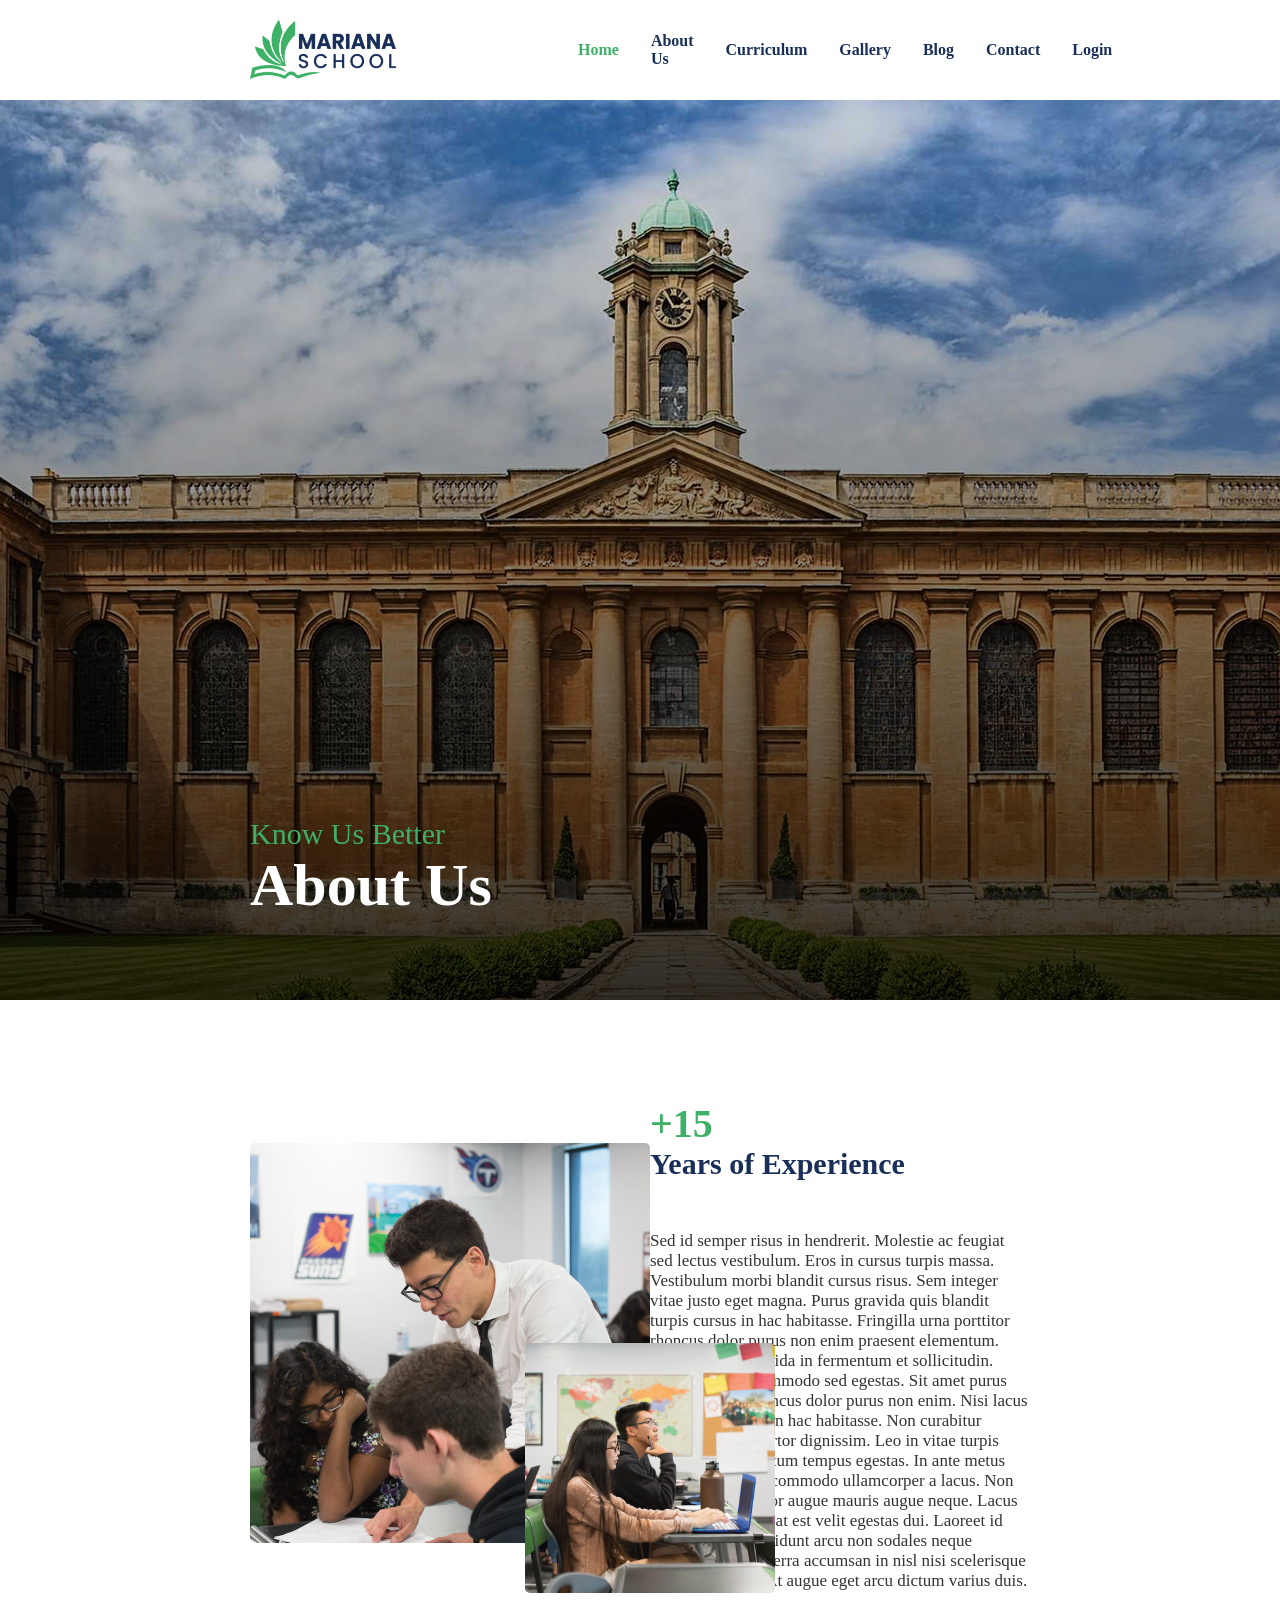
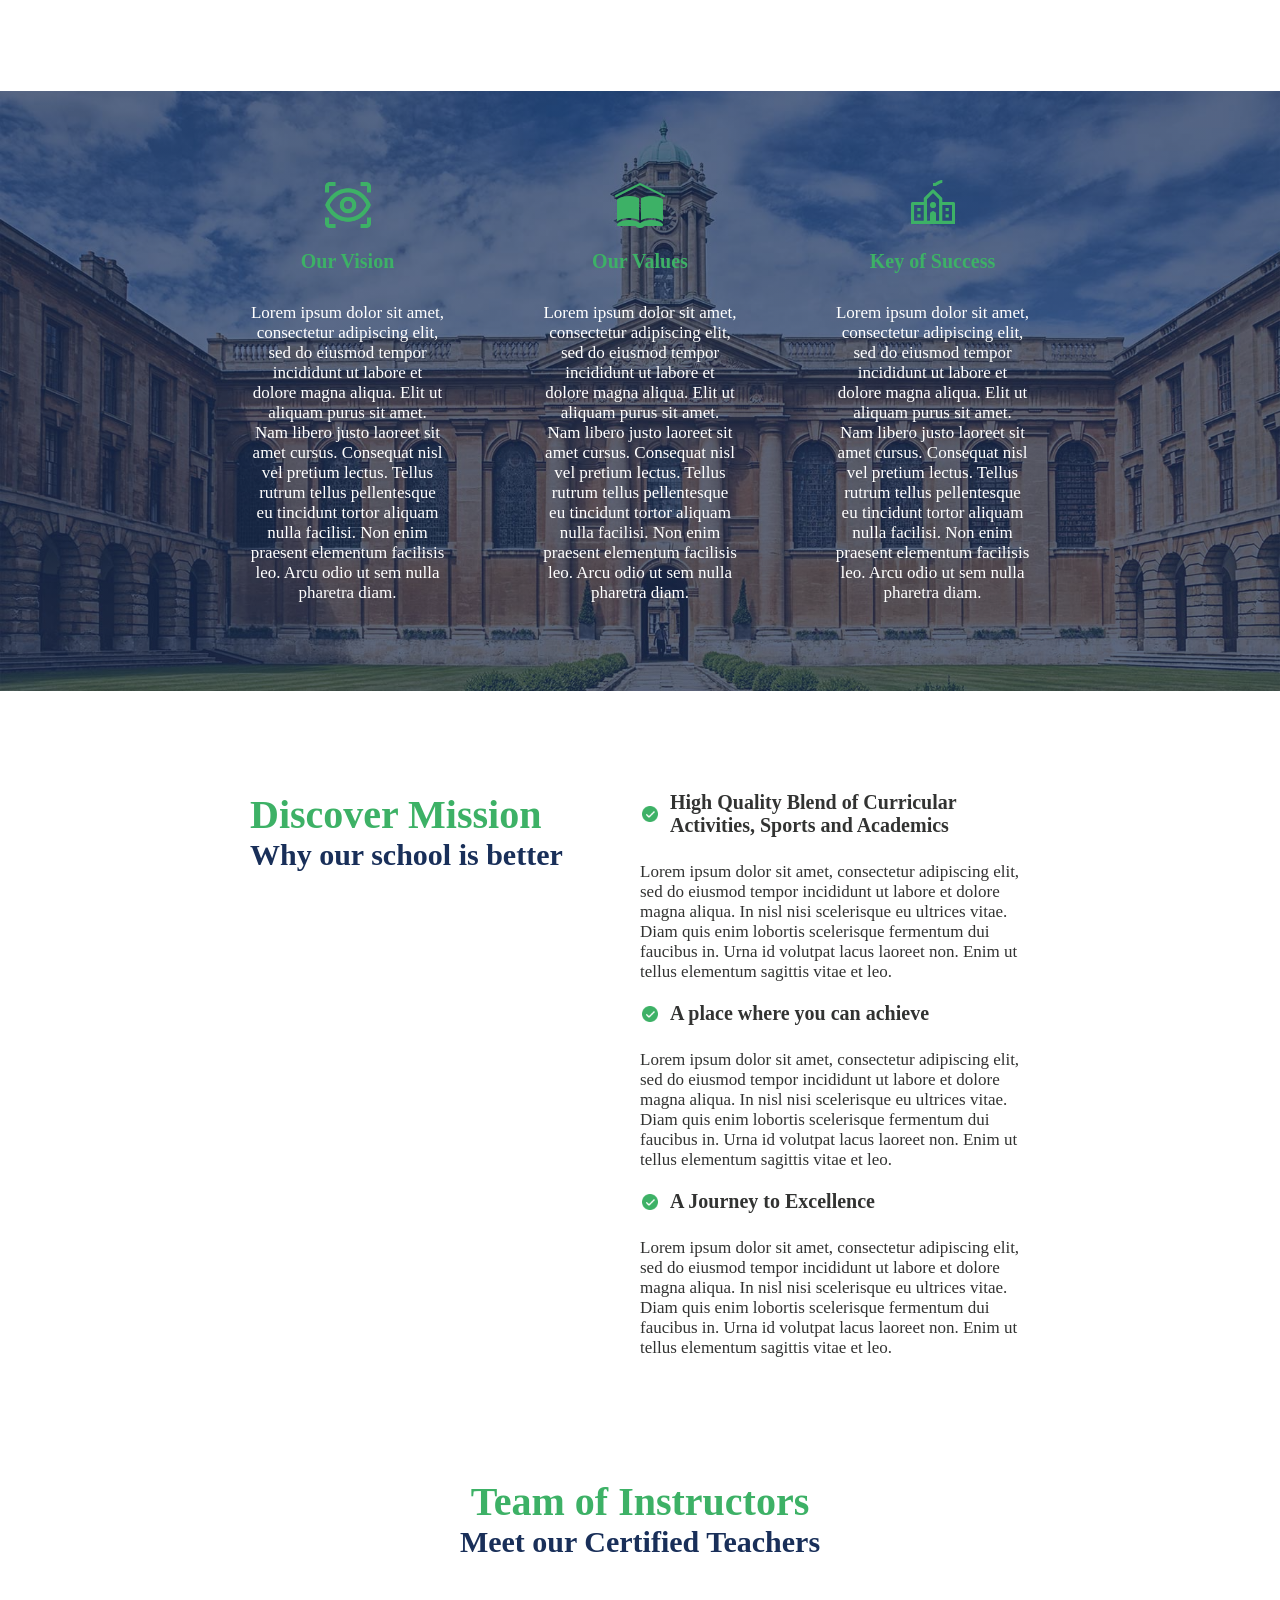
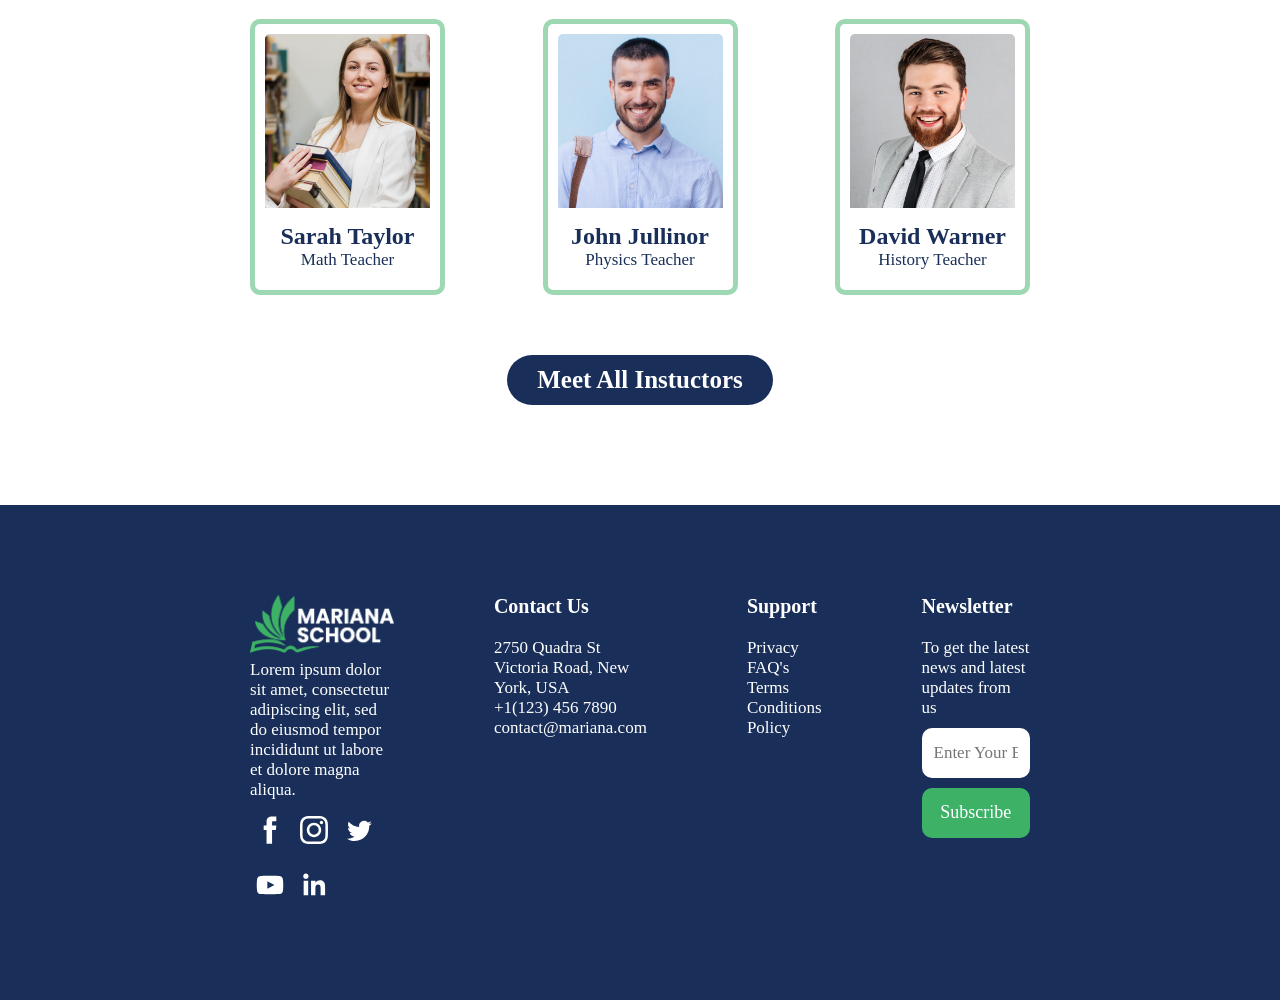
==== Code/about.html @ 5642d624 "html/css/scss" ====
<!DOCTYPE html>
<html>

<head>
    <meta charset='utf-8'>
    <meta http-equiv='X-UA-Compatible' content='IE=edge'>
    <title>Login</title>
    <meta name='viewport' content='width=device-width, initial-scale=1'>
    <link rel='stylesheet' type='text/css' media='screen' href='styles.css'>
    <script src='main.js'></script>
</head>

<body>
    <!-- Nav Bar -->
    
    <nav>
        <input id="nav-toggle" type="checkbox">
        <div class="logo"><img src="images/logo_navbar.png" alt="Logo">
        </div>
        <ul class="links">
            <li><a href="index.html" style="color: #3db166;">Home</a></li>
            <li><a href="about.html">About Us</a></li>
            <li><a href="">Curriculum</a></li>
            <li><a href="">Gallery</a></li>
            <li><a href="">Blog</a></li>
            <li><a href="contact.html">Contact</a></li>
            <li><a href="login.html">Login</a></li>
        </ul>
        <label for="nav-toggle" class="icon-burger">
            <div class="line"></div>
            <div class="line"></div>
            <div class="line"></div>
        </label>
    </nav>
    
    <!-- End of Nav Bar -->
    <!-- Contact Header -->

    <div class="about-header">
        <div class="page-title">
            <span>Know Us Better</span>
            <h3>About Us</h3>
        </div>
    </div>

    <!-- End of Contact Header -->
    <!-- Contact Info -->

    <div class="about-sec-1">
        <div class="about-img">
            <img class="back-img" src="images/about-img-big.jpg" alt="Class of students">
            <img class="front-img" src="images/about-img-small.jpg" alt="Class of students">
        </div>
        <div class="experience">
            <span>+15</span>
            <h3>Years of Experience</h3>
            <p>Sed id semper risus in hendrerit. Molestie ac feugiat sed lectus vestibulum. Eros in cursus turpis massa.
                Vestibulum
                morbi blandit cursus risus. Sem integer vitae justo eget magna. Purus gravida quis blandit turpis cursus
                in hac
                habitasse. Fringilla urna porttitor rhoncus dolor purus non enim praesent elementum. Augue neque gravida
                in fermentum et
                sollicitudin. Diam volutpat commodo sed egestas. Sit amet purus gravida quis. Rhoncus dolor purus non
                enim. Nisi lacus
                sed viverra tellus in hac habitasse. Non curabitur gravida arcu ac tortor dignissim. Leo in vitae turpis
                massa sed
                elementum tempus egestas. In ante metus dictum at tempor commodo ullamcorper a lacus. Non tellus orci ac
                auctor augue
                mauris augue neque. Lacus vel facilisis volutpat est velit egestas dui. Laoreet id donec ultrices
                tincidunt arcu non
                sodales neque sodales. Purus viverra accumsan in nisl nisi scelerisque eu ultrices vitae. At augue eget
                arcu dictum
                varius duis.</p>
        </div>
    </div>

    <div class="about-sec-2">
        <div class="about-elements">
            <div class="about-elem-box">
                <img src="icons/vision-icon.png" alt="Vision icon">
                <span>Our Vision</span>
                <p>Lorem ipsum dolor sit amet, consectetur adipiscing elit, sed do eiusmod tempor incididunt ut labore
                    et dolore magna
                    aliqua. Elit ut aliquam purus sit amet. Nam libero justo laoreet sit amet cursus. Consequat nisl vel
                    pretium lectus.
                    Tellus rutrum tellus pellentesque eu tincidunt tortor aliquam nulla facilisi. Non enim praesent
                    elementum facilisis leo.
                    Arcu odio ut sem nulla pharetra diam.</p>
            </div>
            <div class="about-elem-box">
                <img src="icons/book-icon.png" alt="School icon">
                <span>Our Values</span>
                <p>Lorem ipsum dolor sit amet, consectetur adipiscing elit, sed do eiusmod tempor incididunt ut labore
                    et dolore magna
                    aliqua. Elit ut aliquam purus sit amet. Nam libero justo laoreet sit amet cursus. Consequat nisl vel
                    pretium lectus.
                    Tellus rutrum tellus pellentesque eu tincidunt tortor aliquam nulla facilisi. Non enim praesent
                    elementum facilisis leo.
                    Arcu odio ut sem nulla pharetra diam.</p>
            </div>
            <div class="about-elem-box">
                <img src="icons/school-icon.png" alt="">
                <span>Key of Success</span>
                <p>Lorem ipsum dolor sit amet, consectetur adipiscing elit, sed do eiusmod tempor incididunt ut labore
                    et dolore magna
                    aliqua. Elit ut aliquam purus sit amet. Nam libero justo laoreet sit amet cursus. Consequat nisl vel
                    pretium lectus.
                    Tellus rutrum tellus pellentesque eu tincidunt tortor aliquam nulla facilisi. Non enim praesent
                    elementum facilisis leo.
                    Arcu odio ut sem nulla pharetra diam.</p>
            </div>
        </div>
    </div>

    <div class="about-sec-3">
        <div class="sec-title">
            <span>Discover Mission</span>
            <h3>Why our school is better</h3>
        </div>
        <div class="mission">
            <div class="miss-row">
                <span><img src="icons/save-popup.png" alt="Checkmark icon">High Quality Blend of Curricular Activities,
                    Sports and Academics</span>
                <p>Lorem ipsum dolor sit amet, consectetur adipiscing elit, sed do eiusmod tempor incididunt ut labore
                    et dolore magna
                    aliqua. In nisl nisi scelerisque eu ultrices vitae. Diam quis enim lobortis scelerisque fermentum
                    dui faucibus in. Urna
                    id volutpat lacus laoreet non. Enim ut tellus elementum sagittis vitae et leo.</p>
            </div>
            <div class="miss-row">
                <span><img src="icons/save-popup.png" alt="Checkmark icon">A place where you can achieve</span>
                <p>Lorem ipsum dolor sit amet, consectetur adipiscing elit, sed do eiusmod tempor incididunt ut labore
                    et dolore
                    magna
                    aliqua. In nisl nisi scelerisque eu ultrices vitae. Diam quis enim lobortis scelerisque fermentum
                    dui faucibus
                    in. Urna
                    id volutpat lacus laoreet non. Enim ut tellus elementum sagittis vitae et leo.</p>
            </div>
            <div class="miss-row">
                <span><img src="icons/save-popup.png" alt="Checkmark icon">A Journey to Excellence</span>
                <p>Lorem ipsum dolor sit amet, consectetur adipiscing elit, sed do eiusmod tempor incididunt ut labore
                    et dolore
                    magna
                    aliqua. In nisl nisi scelerisque eu ultrices vitae. Diam quis enim lobortis scelerisque fermentum
                    dui faucibus
                    in. Urna
                    id volutpat lacus laoreet non. Enim ut tellus elementum sagittis vitae et leo.</p>
            </div>
        </div>

    </div>

    <div class="about-sec-4">
        <div class="sec-title">
            <span>Team of Instructors</span>
            <h3>Meet our Certified Teachers</h3>
        </div>
        <div class="instructors">
            <div class="instructor-col">
                <img src="images/teacher_1.jpg" alt="Math Teacher">
                <span>Sarah Taylor</span>
                <p>Math Teacher</p>
            </div>
            <div class="instructor-col">
                <img src="images/teacher_2.jpg" alt="Physics Teacher">
                <span>John Jullinor</span>
                <p>Physics Teacher</p>
            </div>
            <div class="instructor-col">
                <img src="images/teacher_3.jpg" alt="History Teacher">
                <span>David Warner</span>
                <p>History Teacher</p>
            </div>
        </div>
        <button>Meet All Instuctors</button>
    </div>

    <!-- End of Contact Info -->
    <!-- Footer-->

    <footer>
        <div class="col1">
            <img src="images/logo_footer.png" alt="Mariana School Logo">
            <p>Lorem ipsum dolor sit amet, consectetur adipiscing elit, sed do eiusmod tempor incididunt ut labore
                et dolore magna
                aliqua.</p>
            <span class="icon-span">
                <svg class="facebook" viewBox="0 0 512 512">
                    <path class="icon"
                        d="M211.9 197.4h-36.7v59.9h36.7V433.1h70.5V256.5h49.2l5.2-59.1h-54.4c0 0 0-22.1 0-33.7 0-13.9 2.8-19.5 16.3-19.5 10.9 0 38.2 0 38.2 0V82.9c0 0-40.2 0-48.8 0 -52.5 0-76.1 23.1-76.1 67.3C211.9 188.8 211.9 197.4 211.9 197.4z" />
                </svg>
                <svg class="instagram" viewBox="0 0 512 512">
                    <g class="icon">
                        <path
                            d="M256 109.3c47.8 0 53.4 0.2 72.3 1 17.4 0.8 26.9 3.7 33.2 6.2 8.4 3.2 14.3 7.1 20.6 13.4 6.3 6.3 10.1 12.2 13.4 20.6 2.5 6.3 5.4 15.8 6.2 33.2 0.9 18.9 1 24.5 1 72.3s-0.2 53.4-1 72.3c-0.8 17.4-3.7 26.9-6.2 33.2 -3.2 8.4-7.1 14.3-13.4 20.6 -6.3 6.3-12.2 10.1-20.6 13.4 -6.3 2.5-15.8 5.4-33.2 6.2 -18.9 0.9-24.5 1-72.3 1s-53.4-0.2-72.3-1c-17.4-0.8-26.9-3.7-33.2-6.2 -8.4-3.2-14.3-7.1-20.6-13.4 -6.3-6.3-10.1-12.2-13.4-20.6 -2.5-6.3-5.4-15.8-6.2-33.2 -0.9-18.9-1-24.5-1-72.3s0.2-53.4 1-72.3c0.8-17.4 3.7-26.9 6.2-33.2 3.2-8.4 7.1-14.3 13.4-20.6 6.3-6.3 12.2-10.1 20.6-13.4 6.3-2.5 15.8-5.4 33.2-6.2C202.6 109.5 208.2 109.3 256 109.3M256 77.1c-48.6 0-54.7 0.2-73.8 1.1 -19 0.9-32.1 3.9-43.4 8.3 -11.8 4.6-21.7 10.7-31.7 20.6 -9.9 9.9-16.1 19.9-20.6 31.7 -4.4 11.4-7.4 24.4-8.3 43.4 -0.9 19.1-1.1 25.2-1.1 73.8 0 48.6 0.2 54.7 1.1 73.8 0.9 19 3.9 32.1 8.3 43.4 4.6 11.8 10.7 21.7 20.6 31.7 9.9 9.9 19.9 16.1 31.7 20.6 11.4 4.4 24.4 7.4 43.4 8.3 19.1 0.9 25.2 1.1 73.8 1.1s54.7-0.2 73.8-1.1c19-0.9 32.1-3.9 43.4-8.3 11.8-4.6 21.7-10.7 31.7-20.6 9.9-9.9 16.1-19.9 20.6-31.7 4.4-11.4 7.4-24.4 8.3-43.4 0.9-19.1 1.1-25.2 1.1-73.8s-0.2-54.7-1.1-73.8c-0.9-19-3.9-32.1-8.3-43.4 -4.6-11.8-10.7-21.7-20.6-31.7 -9.9-9.9-19.9-16.1-31.7-20.6 -11.4-4.4-24.4-7.4-43.4-8.3C310.7 77.3 304.6 77.1 256 77.1L256 77.1z" />
                        <path
                            d="M256 164.1c-50.7 0-91.9 41.1-91.9 91.9s41.1 91.9 91.9 91.9 91.9-41.1 91.9-91.9S306.7 164.1 256 164.1zM256 315.6c-32.9 0-59.6-26.7-59.6-59.6s26.7-59.6 59.6-59.6 59.6 26.7 59.6 59.6S288.9 315.6 256 315.6z" />
                        <circle cx="351.5" cy="160.5" r="21.5" />
                    </g>
                </svg>
                <svg class="twitter" viewBox="0 0 512 512">
                    <path class="icon"
                        d="M419.6 168.6c-11.7 5.2-24.2 8.7-37.4 10.2 13.4-8.1 23.8-20.8 28.6-36 -12.6 7.5-26.5 12.9-41.3 15.8 -11.9-12.6-28.8-20.6-47.5-20.6 -42 0-72.9 39.2-63.4 79.9 -54.1-2.7-102.1-28.6-134.2-68 -17 29.2-8.8 67.5 20.1 86.9 -10.7-0.3-20.7-3.3-29.5-8.1 -0.7 30.2 20.9 58.4 52.2 64.6 -9.2 2.5-19.2 3.1-29.4 1.1 8.3 25.9 32.3 44.7 60.8 45.2 -27.4 21.4-61.8 31-96.4 27 28.8 18.5 63 29.2 99.8 29.2 120.8 0 189.1-102.1 185-193.6C399.9 193.1 410.9 181.7 419.6 168.6z" />
                </svg>
                <svg class="youtube" viewBox="0 0 512 512">
                    <path class="icon"
                        d="M422.6 193.6c-5.3-45.3-23.3-51.6-59-54 -50.8-3.5-164.3-3.5-215.1 0 -35.7 2.4-53.7 8.7-59 54 -4 33.6-4 91.1 0 124.8 5.3 45.3 23.3 51.6 59 54 50.9 3.5 164.3 3.5 215.1 0 35.7-2.4 53.7-8.7 59-54C426.6 284.8 426.6 227.3 422.6 193.6zM222.2 303.4v-94.6l90.7 47.3L222.2 303.4z" />
                </svg>
                <svg class="linkedin" viewBox="0 0 512 512">
                    <path class="icon"
                        d="M186.4 142.4c0 19-15.3 34.5-34.2 34.5 -18.9 0-34.2-15.4-34.2-34.5 0-19 15.3-34.5 34.2-34.5C171.1 107.9 186.4 123.4 186.4 142.4zM181.4 201.3h-57.8V388.1h57.8V201.3zM273.8 201.3h-55.4V388.1h55.4c0 0 0-69.3 0-98 0-26.3 12.1-41.9 35.2-41.9 21.3 0 31.5 15 31.5 41.9 0 26.9 0 98 0 98h57.5c0 0 0-68.2 0-118.3 0-50-28.3-74.2-68-74.2 -39.6 0-56.3 30.9-56.3 30.9v-25.2H273.8z" />
                </svg>
            </span>
        </div>
        <div class="col2">
            <ul>
                <li class="footer-header">Contact Us</li>
                <li>2750 Quadra St Victoria Road, New York, USA</li>
                <li>+1(123) 456 7890</li>
                <li>contact@mariana.com</li>
            </ul>
        </div>
        <div class="col3">
            <ul>
                <li class="footer-header">Support</li>
                <li>Privacy</li>
                <li>FAQ's</li>
                <li>Terms</li>
                <li>Conditions</li>
                <li>Policy</li>
            </ul>
        </div>
        <div class="col4">
            <ul>
                <li class="footer-header">Newsletter</li>
                <li>To get the latest news and latest updates from us</li>
                <li>
                    <form action="">
                        <input type="text" id="newsletter-email" placeholder="Enter Your Email">
                        <div class="input-margin"></div>
                        <button>Subscribe</button>
                </li>
            </ul>
        </div>
    </footer>

    <!-- End Footer-->
</body>

</html>
---- Code/styles.css ----
/********** Nav Bar Website **********/
nav {
  position: relative;
  z-index: 10;
  left: 0;
  right: 0;
  top: 0;
  padding: 0 250px;
  height: 100px;
  background-color: #fff;
}

nav .logo {
  float: left;
  width: 40%;
  height: 100%;
  display: -webkit-box;
  display: -ms-flexbox;
  display: flex;
  -webkit-box-align: center;
      -ms-flex-align: center;
          align-items: center;
}

nav .links {
  float: right;
  padding: 0;
  margin: 0;
  width: 60%;
  height: 100%;
  display: -webkit-box;
  display: -ms-flexbox;
  display: flex;
  -ms-flex-pack: distribute;
      justify-content: space-around;
  -webkit-box-align: center;
      -ms-flex-align: center;
          align-items: center;
}

nav .links li {
  list-style: none;
}

nav .links a {
  display: block;
  padding: 1em;
  font-size: 16px;
  font-weight: bold;
  color: #192f59;
  text-decoration: none;
}

nav .links a:hover {
  color: #3db166;
}

#nav-toggle {
  position: absolute;
  top: -100px;
}

nav .icon-burger {
  display: none;
  position: absolute;
  right: 5%;
  top: 50%;
  -webkit-transform: translateY(-50%);
          transform: translateY(-50%);
}

nav .icon-burger .line {
  width: 30px;
  height: 5px;
  background-color: #192f59;
  margin: 5px;
  border-radius: 3px;
  -webkit-transition: all 0.3s ease-in-out;
  transition: all 0.3s ease-in-out;
}

/********** End of Nav Bar Website **********/
/********** Nav Bar Responsive **********/
@media screen and (max-width: 800px) {
  nav {
    padding: 0 20px;
  }
  nav .logo {
    float: left;
    width: auto;
    -webkit-box-pack: center;
        -ms-flex-pack: center;
            justify-content: center;
  }
  nav .links {
    float: none;
    position: fixed;
    z-index: 9;
    left: 0;
    right: 0;
    top: 100px;
    bottom: 100%;
    width: auto;
    height: auto;
    -webkit-box-orient: vertical;
    -webkit-box-direction: normal;
        -ms-flex-direction: column;
            flex-direction: column;
    -webkit-box-pack: space-evenly;
        -ms-flex-pack: space-evenly;
            justify-content: space-evenly;
    background-color: #fff;
    overflow: hidden;
    -webkit-box-sizing: border-box;
            box-sizing: border-box;
    -webkit-transition: all 0.5s ease-in-out;
    transition: all 0.5s ease-in-out;
  }
  nav .links a {
    font-size: 20px;
  }
  nav #nav-toggle:checked ~ .links {
    bottom: 0;
  }
  nav .icon-burger {
    display: block;
  }
}

/********** Nav Bar Responsive **********/
/********** Input Styling Website **********/
/********** End of Input Styling Website **********/
/********** Button Styling Website **********/
/********** End of Button Styling Website **********/
/********** Contact Us & About Us Header Styling Website **********/
/********** End of Contact Us & About Us Header Styling Website **********/
/********** Student & Admin Profile Background Styling Website **********/
/********** Student & Admin Profile Background Styling Website **********/
@media (max-width: 800px) {
  /********** Input Styling Responsive **********/
  input {
    height: 40px !important;
  }
  /********** End of Input Styling Responsive **********/
  /********** Button Styling Responsive **********/
  button {
    height: 40px !important;
    font-size: 20px !important;
  }
  /********** End of Button Styling Responsive **********/
}

/********** Footer Web **********/
footer {
  background-color: #192f59;
  padding: 90px 250px;
  display: -webkit-box;
  display: -ms-flexbox;
  display: flex;
  position: relative;
  color: #fff;
  padding: 90px 250px;
}

footer .footer-header {
  font-weight: 600;
  font-size: 20px;
  margin-bottom: 20px;
}

footer li {
  list-style: none;
}

footer .col1 {
  width: 40%;
}

footer .col1 img {
  height: 60px;
}

footer .col1 svg {
  height: 40px;
  margin-top: 10px;
  fill: #fff;
  -webkit-transition: 0.3s ease-in-out;
  transition: 0.3s ease-in-out;
}

footer .col1 svg:hover {
  fill: #3db166;
}

footer .col2 {
  margin: 0 50px 0 100px;
}

footer .col3 {
  margin: 0 100px 0 50px;
}

footer .col4 {
  width: 40%;
}

footer .col4 input {
  width: 100%;
  border: 2px solid #fff;
  border-radius: 10px;
  outline: none;
  height: 50px;
  padding: 10px;
  -webkit-transition: 0.3s ease-in-out;
  transition: 0.3s ease-in-out;
  margin: 10px 0;
}

footer .col4 input:focus::-webkit-input-placeholder {
  color: transparent;
}

footer .col4 input:focus:-ms-input-placeholder {
  color: transparent;
}

footer .col4 input:focus::-ms-input-placeholder {
  color: transparent;
}

footer .col4 input:focus::placeholder {
  color: transparent;
}

footer .col4 input:focus {
  border: 2px solid #3db166;
}

footer .col4 button {
  height: 50px;
  width: 100%;
  outline: none;
  border: none;
  border-radius: 10px;
  background-color: #3db166;
  -webkit-transition: 0.3s ease-in-out;
  transition: 0.3s ease-in-out;
  font-weight: 500;
  font-size: 18px;
  color: #fff;
}

footer .col4 button:hover {
  color: #3db166;
  background-color: #fff;
}

/********** End of Footer-Web **********/
/********** Footer Responsive **********/
@media (max-width: 800px) {
  footer {
    -webkit-box-orient: vertical;
    -webkit-box-direction: normal;
        -ms-flex-direction: column;
            flex-direction: column;
    text-align: center;
    padding: 20px;
  }
  footer .footer-header {
    margin: 15px 0 10px;
  }
  footer .col1,
  footer .col4 {
    width: 100% !important;
  }
  footer .col2,
  footer .col3 {
    margin: 0 !important;
  }
}

/********** End of Footer Responsive **********/
/********** Input Styling Website **********/
/********** End of Input Styling Website **********/
/********** Button Styling Website **********/
/********** End of Button Styling Website **********/
/********** Contact Us & About Us Header Styling Website **********/
/********** End of Contact Us & About Us Header Styling Website **********/
/********** Student & Admin Profile Background Styling Website **********/
/********** Student & Admin Profile Background Styling Website **********/
@media (max-width: 800px) {
  /********** Input Styling Responsive **********/
  input {
    height: 40px !important;
  }
  /********** End of Input Styling Responsive **********/
  /********** Button Styling Responsive **********/
  button {
    height: 40px !important;
    font-size: 20px !important;
  }
  /********** End of Button Styling Responsive **********/
}

h2 {
  display: -webkit-box;
  display: -ms-flexbox;
  display: flex;
  -webkit-box-pack: center;
      -ms-flex-pack: center;
          justify-content: center;
  font-size: 40px;
}

/********** Section 1 Website **********/
.img-container {
  background-image: -webkit-gradient(linear, left top, left bottom, from(rgba(0, 0, 0, 0.1)), to(rgba(0, 0, 0, 0.8))), url(images/home-img.png);
  background-image: linear-gradient(180deg, rgba(0, 0, 0, 0.1), rgba(0, 0, 0, 0.8)), url(images/home-img.png);
  height: 90vh;
  background-image: center;
  background-repeat: no-repeat;
  background-size: cover;
  background-position: center;
  position: relative;
}

.img-container .inner-container {
  text-align: center;
  position: absolute;
  width: 100%;
  color: #fff;
  height: auto;
  margin: 180px auto;
}

.img-container .inner-container span {
  font-size: 80px;
  font-weight: bold;
  color: #3db166;
}

.img-container .inner-container .hero_title {
  font-size: 80px;
  font-weight: 700;
  color: #fff;
  margin: 30px auto 15px;
}

.img-container .inner-container .hero_paragraphe {
  font-size: 40px;
  font-weight: 600;
  margin: 30px auto;
}

.img-container .inner-container button {
  -ms-flex-item-align: center;
      -ms-grid-row-align: center;
      align-self: center;
  height: 50px;
  outline: none;
  border: none;
  border-radius: 40px;
  background-color: #fff;
  -webkit-transition: 0.3s ease-in-out;
  transition: 0.3s ease-in-out;
  font-weight: 600;
  font-size: 25px;
  color: #3db166;
  height: 60px;
  padding: 0 30px;
}

.img-container .inner-container button:hover {
  color: #fff;
  background-color: #3db166;
}

.space_div {
  margin-top: 50px;
}

/********** End of Section 1 Website **********/
/********** Section 2 Website **********/
.section_title1 {
  margin-bottom: 30px;
  color: #192f59;
}

.container {
  width: 80%;
  height: auto;
  background: #fff;
  display: -webkit-box;
  display: -ms-flexbox;
  display: flex;
  -webkit-box-orient: horizontal;
  -webkit-box-direction: normal;
      -ms-flex-direction: row;
          flex-direction: row;
  -ms-flex-pack: distribute;
      justify-content: space-around;
  -ms-flex-wrap: wrap;
      flex-wrap: wrap;
  margin: 0 auto;
}

.container .box {
  width: 20%;
  height: 240px;
  margin: 20px;
  -webkit-box-sizing: border-box;
          box-sizing: border-box;
  border: 5px solid rgba(61, 177, 102, 0.5);
  border-radius: 20px;
  -webkit-transition: 0.3s;
  transition: 0.3s;
}

.container .box .box_img {
  margin: 30px auto 15px;
  height: 100px;
}

.container .box .box_txt {
  font-size: 30px;
  font-weight: 600;
  margin: 0 auto 30px;
}

.container .box:hover {
  opacity: 1;
  background-color: #3db166;
}

.view_more_btn {
  display: -webkit-box;
  display: -ms-flexbox;
  display: flex;
  -webkit-box-pack: center;
      -ms-flex-pack: center;
          justify-content: center;
  -webkit-box-align: center;
      -ms-flex-align: center;
          align-items: center;
  margin-top: 30px;
}

.view_more_btn button {
  -ms-flex-item-align: center;
      -ms-grid-row-align: center;
      align-self: center;
  height: 50px;
  outline: none;
  border: none;
  border-radius: 40px;
  background-color: #fff;
  -webkit-transition: 0.3s ease-in-out;
  transition: 0.3s ease-in-out;
  font-weight: 600;
  font-size: 25px;
  color: #3db166;
  height: 60px;
  color: #fff;
  background-color: #192f59;
  padding: 0 30px;
}

.view_more_btn button:hover {
  color: #fff;
  background-color: #3db166;
}

/********** End of Section 2 Website **********/
/********** Section 3 Website **********/
.container_about_us {
  display: -webkit-box;
  display: -ms-flexbox;
  display: flex;
  margin: 0 250px 80px;
  height: 460px;
  overflow: hidden;
  border: 5px solid rgba(61, 177, 102, 0.5);
  border-radius: 40px;
}

.container_about_us .img {
  border-radius: 20px;
}

.container_about_us .txt {
  margin: 60px;
}

.container_about_us .txt .txt_para {
  font-size: 17px;
  text-align: center;
  line-height: 1.6;
  overflow: hidden;
}

/********** End Section 3 Website **********/
/********** Responsive 1200px **********/
@media screen and (max-width: 1200px) {
  .section_title1 {
    padding: 0 auto;
    font-size: 25px;
  }
  .img-container .inner-container {
    margin: 170px auto;
  }
  .img-container .inner-container .hero_title {
    font-size: 40px;
  }
  .img-container .inner-container .hero_title span {
    font-size: 40px;
  }
  .img-container .inner-container .hero_paragraphe {
    font-size: 20px;
  }
  .container {
    width: 100%;
  }
  .container .box {
    width: 40%;
    height: 200px;
    margin: 14px;
  }
  .container .box .box_img {
    height: 60px;
  }
  .container .box .box_txt {
    font-size: 15px;
  }
}

/********** End of Responsive 1200px **********/
/********** Responsive 800px **********/
@media (max-width: 800px) {
  .container .box {
    height: 180px;
  }
  .navbar .login_container {
    display: none;
  }
  .container {
    width: 100%;
  }
  .container .box {
    width: 40%;
  }
  .container_about_us {
    border: none;
    height: unset;
    margin: 0 15px;
    -webkit-box-orient: vertical;
    -webkit-box-direction: normal;
        -ms-flex-direction: column;
            flex-direction: column;
  }
  .container_about_us .img {
    border-radius: 20px !important;
  }
  .container_about_us .txt {
    font-size: 16px;
    margin: 0;
    padding: 10px;
  }
  .container_about_us .txt .txt_para {
    font-size: 14px;
  }
}

/********** End of Responsive 800px **********/
/********** Input Styling Website **********/
/********** End of Input Styling Website **********/
/********** Button Styling Website **********/
/********** End of Button Styling Website **********/
/********** Contact Us & About Us Header Styling Website **********/
/********** End of Contact Us & About Us Header Styling Website **********/
/********** Student & Admin Profile Background Styling Website **********/
/********** Student & Admin Profile Background Styling Website **********/
@media (max-width: 800px) {
  /********** Input Styling Responsive **********/
  input {
    height: 40px !important;
  }
  /********** End of Input Styling Responsive **********/
  /********** Button Styling Responsive **********/
  button {
    height: 40px !important;
    font-size: 20px !important;
  }
  /********** End of Button Styling Responsive **********/
}

/********** About Us Page Web **********/
.about-header {
  background-size: cover;
  background-position: center;
  position: relative;
  height: 100vh;
  width: 100%;
  display: -webkit-box;
  display: -ms-flexbox;
  display: flex;
  -webkit-box-pack: start;
      -ms-flex-pack: start;
          justify-content: flex-start;
  -webkit-box-align: end;
      -ms-flex-align: end;
          align-items: flex-end;
  background-image: -webkit-gradient(linear, left top, left bottom, from(rgba(0, 0, 0, 0.1)), to(rgba(0, 0, 0, 0.8))), url(images/about-cover.jpg);
  background-image: linear-gradient(180deg, rgba(0, 0, 0, 0.1), rgba(0, 0, 0, 0.8)), url(images/about-cover.jpg);
}

.about-header .page-title {
  margin: 80px 250px;
}

.about-header .page-title span {
  font-size: 30px;
  font-weight: 500;
  color: #3db166;
}

.about-header .page-title h3 {
  font-size: 60px;
  font-weight: bold;
  color: #fff;
}

.about-sec-1 {
  display: -webkit-box;
  display: -ms-flexbox;
  display: flex;
  -webkit-box-pack: justify;
      -ms-flex-pack: justify;
          justify-content: space-between;
  -webkit-box-align: center;
      -ms-flex-align: center;
          align-items: center;
  margin: 100px 250px;
}

.about-sec-1 .about-img img {
  border-radius: 5px;
}

.about-sec-1 .about-img .back-img {
  height: 400px;
}

.about-sec-1 .about-img .front-img {
  position: absolute;
  height: 250px;
  -webkit-transform: translate(-125px, 200px);
          transform: translate(-125px, 200px);
}

.about-sec-1 .experience {
  width: 50%;
}

.about-sec-1 .experience span {
  font-size: 40px;
  font-weight: bold;
  color: #3db166;
}

.about-sec-1 .experience h3 {
  font-size: 30px;
  font-weight: bold;
  color: #192f59;
}

.about-sec-1 .experience p {
  margin-top: 50px;
  color: #323332;
}

.about-sec-2 {
  background-image: -webkit-gradient(linear, left top, left bottom, from(rgba(25, 47, 89, 0.7))), url(images/about-cover.jpg);
  background-image: linear-gradient(180deg, rgba(25, 47, 89, 0.7)), url(images/about-cover.jpg);
  background-size: cover;
  background-position: center;
  position: relative;
  height: 600px;
  width: 100%;
  display: -webkit-box;
  display: -ms-flexbox;
  display: flex;
  -webkit-box-pack: center;
      -ms-flex-pack: center;
          justify-content: center;
  -webkit-box-align: center;
      -ms-flex-align: center;
          align-items: center;
}

.about-sec-2 .about-elements {
  display: -webkit-box;
  display: -ms-flexbox;
  display: flex;
  -webkit-box-pack: justify;
      -ms-flex-pack: justify;
          justify-content: space-between;
  text-align: center;
  position: absolute;
  margin: 0 250px;
}

.about-sec-2 .about-elements .about-elem-box {
  display: -webkit-box;
  display: -ms-flexbox;
  display: flex;
  -webkit-box-align: center;
      -ms-flex-align: center;
          align-items: center;
  -webkit-box-orient: vertical;
  -webkit-box-direction: normal;
      -ms-flex-direction: column;
          flex-direction: column;
  width: 25%;
}

.about-sec-2 .about-elements .about-elem-box img {
  height: 50px;
  width: 50px;
}

.about-sec-2 .about-elements .about-elem-box span {
  font-size: 20px;
  font-weight: bold;
  color: #3db166;
  margin: 20px 0 30px;
}

.about-sec-2 .about-elements .about-elem-box p {
  color: #fff;
}

.about-sec-3 {
  display: -webkit-box;
  display: -ms-flexbox;
  display: flex;
  -webkit-box-pack: center;
      -ms-flex-pack: center;
          justify-content: center;
  margin: 100px 250px;
}

.about-sec-3 .sec-title {
  width: 50%;
}

.about-sec-3 .sec-title span {
  font-size: 40px;
  font-weight: bold;
  color: #3db166;
}

.about-sec-3 .sec-title h3 {
  font-size: 30px;
  font-weight: bold;
  color: #192f59;
}

.about-sec-3 .mission {
  width: 50%;
}

.about-sec-3 .mission .miss-row {
  margin-bottom: 20px;
}

.about-sec-3 .mission .miss-row span {
  display: -webkit-box;
  display: -ms-flexbox;
  display: flex;
  -webkit-box-align: center;
      -ms-flex-align: center;
          align-items: center;
  font-size: 20px;
  font-weight: bold;
  color: #323332;
}

.about-sec-3 .mission .miss-row span img {
  height: 20px;
  margin-right: 10px;
}

.about-sec-3 .mission p {
  margin-top: 25px;
  color: #323332;
}

.about-sec-4 {
  display: -webkit-box;
  display: -ms-flexbox;
  display: flex;
  -webkit-box-orient: vertical;
  -webkit-box-direction: normal;
      -ms-flex-direction: column;
          flex-direction: column;
  text-align: center;
  -webkit-box-align: center;
      -ms-flex-align: center;
          align-items: center;
  margin: 0 250px 100px;
}

.about-sec-4 .sec-title span {
  font-size: 40px;
  font-weight: bold;
  color: #3db166;
}

.about-sec-4 .sec-title h3 {
  font-size: 30px;
  font-weight: bold;
  color: #192f59;
}

.about-sec-4 .instructors {
  display: -webkit-box;
  display: -ms-flexbox;
  display: flex;
  text-align: center;
  -webkit-box-pack: justify;
      -ms-flex-pack: justify;
          justify-content: space-between;
}

.about-sec-4 .instructors .instructor-col {
  width: 25%;
  margin: 60px 0;
  border: solid 5px;
  border-radius: 10px;
  border-color: rgba(61, 177, 102, 0.5);
  -webkit-transition: 0.3s ease-in-out;
  transition: 0.3s ease-in-out;
}

.about-sec-4 .instructors .instructor-col:hover {
  border-color: #3db166;
  -webkit-transform: translateY(-10px);
          transform: translateY(-10px);
}

.about-sec-4 .instructors .instructor-col img {
  padding: 10px;
  border-radius: 15px 15px 0 0;
  width: 100%;
}

.about-sec-4 .instructors .instructor-col span {
  font-size: 24px;
  font-weight: bold;
  color: #192f59;
}

.about-sec-4 .instructors .instructor-col p {
  font-weight: 500;
  color: #192f59;
  margin-bottom: 20px;
}

.about-sec-4 button {
  height: 50px;
  outline: none;
  border: none;
  border-radius: 40px;
  background-color: #192f59;
  font-weight: 600;
  font-size: 25px;
  color: #fff;
  padding: 0 30px;
  -webkit-transition: 0.3s ease-in-out;
  transition: 0.3s ease-in-out;
}

.about-sec-4 button:hover {
  background-color: #3db166;
}

/********** End of About Us Page Web **********/
/********** About Us Page Responsive **********/
@media (max-width: 800px) {
  .page-title {
    margin: 30px 20px !important;
  }
  .page-title span {
    font-size: 15px !important;
  }
  .page-title h3 {
    font-size: 30px !important;
  }
  .about-sec-1 {
    -webkit-box-orient: vertical;
    -webkit-box-direction: normal;
        -ms-flex-direction: column;
            flex-direction: column;
    margin: 50px 20px;
  }
  .about-sec-1 .about-img {
    margin-bottom: 50px;
  }
  .about-sec-1 .about-img .back-img {
    height: 200px;
    -webkit-transform: translateX(-35px);
            transform: translateX(-35px);
  }
  .about-sec-1 .about-img .front-img {
    height: 125px;
    -webkit-transform: translate(-85px, 100px);
            transform: translate(-85px, 100px);
  }
  .about-sec-1 .experience {
    width: 100%;
  }
  .about-sec-1 .experience span {
    font-size: 25px;
  }
  .about-sec-1 .experience h3 {
    font-size: 20px;
  }
  .about-sec-1 .experience p {
    margin-top: 20px;
  }
  .about-sec-2 {
    height: 1400px;
  }
  .about-sec-2 .about-elements {
    -webkit-box-orient: vertical;
    -webkit-box-direction: normal;
        -ms-flex-direction: column;
            flex-direction: column;
    margin: 0 20px;
  }
  .about-sec-2 .about-elements .about-elem-box {
    margin: 20px 0;
    width: 100%;
  }
  .about-sec-3 {
    -webkit-box-orient: vertical;
    -webkit-box-direction: normal;
        -ms-flex-direction: column;
            flex-direction: column;
    margin: 25px 20px;
  }
  .about-sec-3 .sec-title {
    width: 100%;
  }
  .about-sec-3 .sec-title span {
    font-size: 25px;
  }
  .about-sec-3 .sec-title h3 {
    font-size: 20px;
  }
  .about-sec-3 .mission {
    width: 100%;
  }
  .about-sec-3 .mission .miss-row {
    margin: 25px 0;
  }
  .about-sec-3 .mission .miss-row span {
    -webkit-box-align: start;
        -ms-flex-align: start;
            align-items: flex-start;
    font-size: 17px;
    font-weight: 500;
  }
  .about-sec-3 .mission .miss-row span img {
    margin: 3px 10px 0 0;
  }
  .about-sec-4 {
    margin: 0 20px 50px;
  }
  .about-sec-4 .sec-title span {
    font-size: 25px;
  }
  .about-sec-4 .sec-title h3 {
    font-size: 20px;
  }
  .about-sec-4 .instructors {
    -webkit-box-orient: vertical;
    -webkit-box-direction: normal;
        -ms-flex-direction: column;
            flex-direction: column;
    margin: 20px 0;
  }
  .about-sec-4 .instructors .instructor-col {
    width: 100%;
    margin: 10px 0;
  }
}

/********** End of About Us Page Responsive **********/
/********** Input Styling Website **********/
/********** End of Input Styling Website **********/
/********** Button Styling Website **********/
/********** End of Button Styling Website **********/
/********** Contact Us & About Us Header Styling Website **********/
/********** End of Contact Us & About Us Header Styling Website **********/
/********** Student & Admin Profile Background Styling Website **********/
/********** Student & Admin Profile Background Styling Website **********/
@media (max-width: 800px) {
  /********** Input Styling Responsive **********/
  input {
    height: 40px !important;
  }
  /********** End of Input Styling Responsive **********/
  /********** Button Styling Responsive **********/
  button {
    height: 40px !important;
    font-size: 20px !important;
  }
  /********** End of Button Styling Responsive **********/
}

/********** Contact Us Page Web **********/
.contact-header {
  background-size: cover;
  background-position: center;
  position: relative;
  height: 100vh;
  width: 100%;
  display: -webkit-box;
  display: -ms-flexbox;
  display: flex;
  -webkit-box-pack: start;
      -ms-flex-pack: start;
          justify-content: flex-start;
  -webkit-box-align: end;
      -ms-flex-align: end;
          align-items: flex-end;
  background-image: -webkit-gradient(linear, left top, left bottom, from(rgba(0, 0, 0, 0.1)), to(rgba(0, 0, 0, 0.8))), url(images/contact-cover.jpg);
  background-image: linear-gradient(180deg, rgba(0, 0, 0, 0.1), rgba(0, 0, 0, 0.8)), url(images/contact-cover.jpg);
}

.contact-header .page-title {
  margin: 80px 250px;
}

.contact-header .page-title span {
  font-size: 30px;
  font-weight: 500;
  color: #3db166;
}

.contact-header .page-title h3 {
  font-size: 60px;
  font-weight: bold;
  color: #fff;
}

.contact-info {
  display: -webkit-box;
  display: -ms-flexbox;
  display: flex;
  -webkit-box-pack: justify;
      -ms-flex-pack: justify;
          justify-content: space-between;
  -webkit-box-align: center;
      -ms-flex-align: center;
          align-items: center;
  margin: 100px 250px;
}

.contact-info .info-box {
  width: 25%;
  padding: 30px;
  display: -webkit-box;
  display: -ms-flexbox;
  display: flex;
  -webkit-box-orient: vertical;
  -webkit-box-direction: normal;
      -ms-flex-direction: column;
          flex-direction: column;
  -webkit-box-align: center;
      -ms-flex-align: center;
          align-items: center;
  text-align: center;
  border: solid 5px;
  border-color: rgba(61, 177, 102, 0.5);
  border-radius: 20px;
  -webkit-transition: 0.3s ease-in-out;
  transition: 0.3s ease-in-out;
}

.contact-info .info-box:hover {
  border-color: #3db166;
}

.contact-info .info-box img {
  height: 40px;
  width: 40px;
}

.contact-info .info-box span {
  font-size: 20px;
  font-weight: bold;
  color: #323332;
}

.contact-info .info-box p {
  font-weight: 600;
  color: #323332;
  margin: 10px 0;
}

.contact-form {
  display: -webkit-box;
  display: -ms-flexbox;
  display: flex;
  -webkit-box-orient: vertical;
  -webkit-box-direction: normal;
      -ms-flex-direction: column;
          flex-direction: column;
  -webkit-box-pack: center;
      -ms-flex-pack: center;
          justify-content: center;
  -webkit-box-align: center;
      -ms-flex-align: center;
          align-items: center;
  text-align: center;
}

.contact-form span {
  font-size: 30px;
  font-weight: bold;
  color: #192f59;
}

.contact-form form {
  background-color: #192f59;
  border-radius: 20px;
  width: 60%;
  padding: 40px 100px;
  margin: 50px 0 100px;
  display: -webkit-box;
  display: -ms-flexbox;
  display: flex;
  -ms-flex-wrap: wrap;
      flex-wrap: wrap;
  -webkit-box-pack: center;
      -ms-flex-pack: center;
          justify-content: center;
}

.contact-form form input {
  width: 100%;
  border: 2px solid #fff;
  border-radius: 10px;
  outline: none;
  height: 50px;
  padding: 10px;
  -webkit-transition: 0.3s ease-in-out;
  transition: 0.3s ease-in-out;
  width: 350px;
  margin: 25px 50px;
}

.contact-form form input:focus::-webkit-input-placeholder {
  color: transparent;
}

.contact-form form input:focus:-ms-input-placeholder {
  color: transparent;
}

.contact-form form input:focus::-ms-input-placeholder {
  color: transparent;
}

.contact-form form input:focus::placeholder {
  color: transparent;
}

.contact-form form input:focus {
  border: 2px solid #3db166;
}

.contact-form form textarea {
  width: 100%;
  border: 2px solid #fff;
  border-radius: 10px;
  outline: none;
  height: 50px;
  padding: 10px;
  -webkit-transition: 0.3s ease-in-out;
  transition: 0.3s ease-in-out;
  width: 800px;
  height: 200px;
  margin: 25px 50px;
  resize: none;
}

.contact-form form textarea:focus::-webkit-input-placeholder {
  color: transparent;
}

.contact-form form textarea:focus:-ms-input-placeholder {
  color: transparent;
}

.contact-form form textarea:focus::-ms-input-placeholder {
  color: transparent;
}

.contact-form form textarea:focus::placeholder {
  color: transparent;
}

.contact-form form textarea:focus {
  border: 2px solid #3db166;
}

.contact-form button {
  -ms-flex-item-align: center;
      -ms-grid-row-align: center;
      align-self: center;
  height: 50px;
  outline: none;
  border: none;
  border-radius: 40px;
  background-color: #fff;
  -webkit-transition: 0.3s ease-in-out;
  transition: 0.3s ease-in-out;
  font-weight: 600;
  font-size: 25px;
  color: #3db166;
  width: 200px;
  margin: 25px 0;
}

.contact-form button:hover {
  color: #fff;
  background-color: #3db166;
}

iframe {
  display: block;
  border: 0px;
  width: 100%;
  height: 600px;
}

/********** End of Contact Us Page Web **********/
/********** Contact Us Page Responsive **********/
@media (max-width: 800px) {
  .page-title {
    margin: 30px 20px !important;
  }
  .page-title span {
    font-size: 15px !important;
  }
  .page-title h3 {
    font-size: 30px !important;
  }
  .contact-info {
    -webkit-box-orient: vertical;
    -webkit-box-direction: normal;
        -ms-flex-direction: column;
            flex-direction: column;
    margin: 50px 20px !important;
  }
  .contact-info .info-box {
    width: 90%;
    margin-bottom: 20px;
  }
  .contact-form {
    -webkit-box-orient: vertical;
    -webkit-box-direction: normal;
        -ms-flex-direction: column;
            flex-direction: column;
  }
  .contact-form span {
    font-size: 20px !important;
  }
  .contact-form form {
    width: 90%;
    padding: 20px;
    margin: 25px 0 80px;
  }
  .contact-form form input {
    margin: 10px;
  }
  .contact-form form textarea {
    height: 100px;
    margin: 10px;
  }
  .contact-form button {
    margin: 20px;
  }
  iframe {
    height: 300px;
  }
}

/********** End of Contact Us Page Responsive **********/
/********** Input Styling Website **********/
/********** End of Input Styling Website **********/
/********** Button Styling Website **********/
/********** End of Button Styling Website **********/
/********** Contact Us & About Us Header Styling Website **********/
/********** End of Contact Us & About Us Header Styling Website **********/
/********** Student & Admin Profile Background Styling Website **********/
/********** Student & Admin Profile Background Styling Website **********/
@media (max-width: 800px) {
  /********** Input Styling Responsive **********/
  input {
    height: 40px !important;
  }
  /********** End of Input Styling Responsive **********/
  /********** Button Styling Responsive **********/
  button {
    height: 40px !important;
    font-size: 20px !important;
  }
  /********** End of Button Styling Responsive **********/
}

/********** Login Page Web **********/
.login-background {
  background-image: -webkit-gradient(linear, left top, left bottom, from(rgba(0, 0, 0, 0.1)), to(rgba(0, 0, 0, 0.8))), url(images/login-background.jpg);
  background-image: linear-gradient(180deg, rgba(0, 0, 0, 0.1), rgba(0, 0, 0, 0.8)), url(images/login-background.jpg);
  background-size: cover;
  background-position: center;
  position: relative;
  height: 100vh;
  width: 100%;
  display: -webkit-box;
  display: -ms-flexbox;
  display: flex;
  -webkit-box-pack: center;
      -ms-flex-pack: center;
          justify-content: center;
  -webkit-box-align: center;
      -ms-flex-align: center;
          align-items: center;
}

.login-background .login-box {
  width: 30%;
  background-color: rgba(25, 47, 88, 0.5);
  border-radius: 20px;
  position: absolute;
}

.login-background .login-box form {
  display: -webkit-box;
  display: -ms-flexbox;
  display: flex;
  -webkit-box-orient: vertical;
  -webkit-box-direction: normal;
      -ms-flex-direction: column;
          flex-direction: column;
  text-align: center;
  margin: 80px 100px;
}

.login-background .login-box form .input-margin {
  height: 50px;
}

.login-background .login-box form input {
  width: 100%;
  border: 2px solid #fff;
  border-radius: 10px;
  outline: none;
  height: 50px;
  padding: 10px;
  -webkit-transition: 0.3s ease-in-out;
  transition: 0.3s ease-in-out;
}

.login-background .login-box form input:focus::-webkit-input-placeholder {
  color: transparent;
}

.login-background .login-box form input:focus:-ms-input-placeholder {
  color: transparent;
}

.login-background .login-box form input:focus::-ms-input-placeholder {
  color: transparent;
}

.login-background .login-box form input:focus::placeholder {
  color: transparent;
}

.login-background .login-box form input:focus {
  border: 2px solid #3db166;
}

.login-background .login-box form button {
  -ms-flex-item-align: center;
      -ms-grid-row-align: center;
      align-self: center;
  height: 50px;
  outline: none;
  border: none;
  border-radius: 40px;
  background-color: #fff;
  -webkit-transition: 0.3s ease-in-out;
  transition: 0.3s ease-in-out;
  font-weight: 600;
  font-size: 25px;
  color: #3db166;
  width: 200px;
}

.login-background .login-box form button:hover {
  color: #fff;
  background-color: #3db166;
}

/********** End of Login Page Web **********/
/********** Login Page Responsive **********/
@media (max-width: 800px) {
  .login-box {
    width: 100% !important;
    height: 100% !important;
    border-radius: 0 !important;
  }
  .login-box form {
    margin: 150px 50px 0 !important;
  }
}

/********** End of Login Page Responsive **********/
/********** Input Styling Website **********/
/********** End of Input Styling Website **********/
/********** Button Styling Website **********/
/********** End of Button Styling Website **********/
/********** Contact Us & About Us Header Styling Website **********/
/********** End of Contact Us & About Us Header Styling Website **********/
/********** Student & Admin Profile Background Styling Website **********/
/********** Student & Admin Profile Background Styling Website **********/
@media (max-width: 800px) {
  /********** Input Styling Responsive **********/
  input {
    height: 40px !important;
  }
  /********** End of Input Styling Responsive **********/
  /********** Button Styling Responsive **********/
  button {
    height: 40px !important;
    font-size: 20px !important;
  }
  /********** End of Button Styling Responsive **********/
}

/********** Student Profile Page Website **********/
.stud-background {
  background-color: #192f59;
  position: relative;
  height: 100vh;
  width: 100%;
  display: -webkit-box;
  display: -ms-flexbox;
  display: flex;
  -webkit-box-pack: center;
      -ms-flex-pack: center;
          justify-content: center;
  -webkit-box-align: center;
      -ms-flex-align: center;
          align-items: center;
}

.stud-background .std-profile {
  width: 45%;
}

.stud-background .std-profile .stud-rows {
  height: unset;
  background-color: #fff;
  border-radius: 20px;
  padding: 30px 100px;
}

.stud-background .std-profile .stud-rows .stud-row {
  display: -webkit-box;
  display: -ms-flexbox;
  display: flex;
  -webkit-box-pack: start;
      -ms-flex-pack: start;
          justify-content: flex-start;
  -webkit-box-align: center;
      -ms-flex-align: center;
          align-items: center;
  padding: 5px 0;
}

.stud-background .std-profile .stud-rows .stud-row .stud-info {
  width: 200px;
  margin-right: 100px;
  color: #3db166;
  font-size: 30px;
  font-weight: bold;
}

.stud-background .std-profile .stud-rows .stud-row .stud-info-display {
  font-size: 20px;
  color: #192f59;
}

/********** End of Student Profile Page Website **********/
/********** Student Profile Page Responsive **********/
@media (max-width: 800px) {
  .std-profile {
    width: 90% !important;
  }
  .std-profile a {
    font-size: 20px !important;
  }
  .std-profile .stud-rows {
    text-align: center;
    height: unset;
    border-radius: 10px !important;
    padding: 20px !important;
  }
  .std-profile .stud-rows .stud-row {
    -webkit-box-orient: vertical;
    -webkit-box-direction: normal;
        -ms-flex-direction: column;
            flex-direction: column;
  }
  .std-profile .stud-rows .stud-row .stud-info {
    margin-right: 0 !important;
    font-size: 20px !important;
  }
  .std-profile .stud-rows .stud-row .stud-info-display {
    font-size: 18px !important;
  }
}

/********** End of Student Profile Page Responsive **********/
/********** Input Styling Website **********/
/********** End of Input Styling Website **********/
/********** Button Styling Website **********/
/********** End of Button Styling Website **********/
/********** Contact Us & About Us Header Styling Website **********/
/********** End of Contact Us & About Us Header Styling Website **********/
/********** Student & Admin Profile Background Styling Website **********/
/********** Student & Admin Profile Background Styling Website **********/
@media (max-width: 800px) {
  /********** Input Styling Responsive **********/
  input {
    height: 40px !important;
  }
  /********** End of Input Styling Responsive **********/
  /********** Button Styling Responsive **********/
  button {
    height: 40px !important;
    font-size: 20px !important;
  }
  /********** End of Button Styling Responsive **********/
}

/********** Admin Profile Page Web **********/
.admin-background {
  background-color: #192f59;
  position: relative;
  height: 100vh;
  width: 100%;
  display: -webkit-box;
  display: -ms-flexbox;
  display: flex;
  -webkit-box-pack: center;
      -ms-flex-pack: center;
          justify-content: center;
}

.admin-background .admin-profile {
  width: 80%;
  margin-top: 120px;
}

.admin-background .admin-profile .admin-bar {
  background-color: #fff;
  border-radius: 20px;
  padding: 25px;
  display: -webkit-box;
  display: -ms-flexbox;
  display: flex;
  -webkit-box-pack: justify;
      -ms-flex-pack: justify;
          justify-content: space-between;
  -webkit-box-align: center;
      -ms-flex-align: center;
          align-items: center;
}

.admin-background .admin-profile .admin-bar p {
  color: #3db166;
  font-size: 30px;
  font-weight: bold;
}

.admin-background .admin-profile button {
  -ms-flex-item-align: center;
      -ms-grid-row-align: center;
      align-self: center;
  height: 50px;
  outline: none;
  border: none;
  border-radius: 40px;
  background-color: #fff;
  -webkit-transition: 0.3s ease-in-out;
  transition: 0.3s ease-in-out;
  font-weight: 600;
  font-size: 25px;
  color: #3db166;
  background-color: #192f59;
  color: #fff;
  padding: 0 20px;
}

.admin-background .admin-profile button:hover {
  color: #fff;
  background-color: #3db166;
}

.admin-background .admin-profile table {
  margin-top: 100px;
  width: 100%;
  border: 3px solid #3db166;
  background-color: #fff;
  border-collapse: collapse;
  text-align: center;
}

.admin-background .admin-profile table th,
.admin-background .admin-profile table td {
  border: 2px solid #3db166;
  padding: 20px 5px;
}

.admin-background .admin-profile table th {
  font-size: 20px;
  font-weight: bold;
  color: #192f59;
}

.admin-background .admin-profile table span a img {
  height: 30px;
}

/********** End of Admin Profile Page Web **********/
/********** Admin Profile Page Responsive **********/
@media (max-width: 800px) {
  .admin-profile {
    width: 90% !important;
    margin-top: 100px !important;
  }
  .admin-profile .admin-bar {
    border-radius: 10px !important;
    padding: 15px !important;
    -webkit-box-orient: vertical;
    -webkit-box-direction: normal;
        -ms-flex-direction: column;
            flex-direction: column;
  }
  .admin-profile .admin-bar p {
    font-size: 20px !important;
    margin-bottom: 10px !important;
  }
  .admin-profile table {
    margin-top: 50px !important;
  }
  .admin-profile table .hidden-col {
    display: none !important;
  }
  .admin-profile table th,
  .admin-profile table td {
    padding: 5px !important;
  }
  .admin-profile table th {
    font-size: 15px !important;
  }
  .admin-profile table span a img {
    height: 25px !important;
  }
}

/********** End of Admin Profile Page Responsive **********/
/********** Input Styling Website **********/
/********** End of Input Styling Website **********/
/********** Button Styling Website **********/
/********** End of Button Styling Website **********/
/********** Contact Us & About Us Header Styling Website **********/
/********** End of Contact Us & About Us Header Styling Website **********/
/********** Student & Admin Profile Background Styling Website **********/
/********** Student & Admin Profile Background Styling Website **********/
@media (max-width: 800px) {
  /********** Input Styling Responsive **********/
  input {
    height: 40px !important;
  }
  /********** End of Input Styling Responsive **********/
  /********** Button Styling Responsive **********/
  button {
    height: 40px !important;
    font-size: 20px !important;
  }
  /********** End of Button Styling Responsive **********/
}

/********** Popups Styling Website **********/
.popup-bg {
  position: fixed;
  top: 0;
  bottom: 0;
  left: 0;
  right: 0;
  display: -webkit-box;
  display: -ms-flexbox;
  display: flex;
  -webkit-box-pack: center;
      -ms-flex-pack: center;
          justify-content: center;
  -webkit-box-align: center;
      -ms-flex-align: center;
          align-items: center;
  z-index: 999;
  background: rgba(0, 0, 0, 0.7);
  -webkit-transition: 0.3s opacity;
  transition: 0.3s opacity;
  visibility: hidden;
  opacity: 0;
}

.popup-bg:target {
  visibility: visible;
  opacity: 1;
}

.popup-bg .close {
  -webkit-transition: 0.3s opacity;
  transition: 0.3s opacity;
  font-size: 20px;
  font-weight: bold;
  text-decoration: none;
  color: #fff;
  -ms-flex-item-align: end;
      align-self: flex-end;
}

.popup-bg .close:hover {
  color: #3db166;
  text-decoration: underline;
}

.popup-bg img {
  height: 80px;
}

.popup-bg p {
  text-align: center;
  font-size: 30px;
  font-weight: 600;
  color: #fff;
  margin-top: 20px;
}

.popup-bg .choose {
  display: -webkit-box;
  display: -ms-flexbox;
  display: flex;
}

.popup-bg button {
  -ms-flex-item-align: center;
      -ms-grid-row-align: center;
      align-self: center;
  height: 50px;
  outline: none;
  border: none;
  border-radius: 40px;
  background-color: #fff;
  -webkit-transition: 0.3s ease-in-out;
  transition: 0.3s ease-in-out;
  font-weight: 600;
  font-size: 25px;
  color: #3db166;
  width: 200px;
  margin: 25px;
}

.popup-bg button:hover {
  color: #fff;
  background-color: #3db166;
}

/********** Create & Edit Profile Popup **********/
.create-edit-popup {
  width: 60%;
  display: -webkit-box;
  display: -ms-flexbox;
  display: flex;
  -webkit-box-orient: vertical;
  -webkit-box-direction: normal;
      -ms-flex-direction: column;
          flex-direction: column;
  -webkit-box-pack: center;
      -ms-flex-pack: center;
          justify-content: center;
  -webkit-box-align: center;
      -ms-flex-align: center;
          align-items: center;
  background-color: #192f59;
  padding: 25px;
  border: solid 5px #fff;
  border-radius: 20px;
}

.create-edit-popup form {
  display: -webkit-box;
  display: -ms-flexbox;
  display: flex;
  -ms-flex-wrap: wrap;
      flex-wrap: wrap;
  -webkit-box-pack: center;
      -ms-flex-pack: center;
          justify-content: center;
}

.create-edit-popup form .input-row {
  display: -webkit-box;
  display: -ms-flexbox;
  display: flex;
  -webkit-box-pack: center;
      -ms-flex-pack: center;
          justify-content: center;
}

.create-edit-popup form .input-row input {
  width: 100%;
  border: 2px solid #fff;
  border-radius: 10px;
  outline: none;
  height: 50px;
  padding: 10px;
  -webkit-transition: 0.3s ease-in-out;
  transition: 0.3s ease-in-out;
  width: 350px;
  margin: 25px 50px;
}

.create-edit-popup form .input-row input:focus::-webkit-input-placeholder {
  color: transparent;
}

.create-edit-popup form .input-row input:focus:-ms-input-placeholder {
  color: transparent;
}

.create-edit-popup form .input-row input:focus::-ms-input-placeholder {
  color: transparent;
}

.create-edit-popup form .input-row input:focus::placeholder {
  color: transparent;
}

.create-edit-popup form .input-row input:focus {
  border: 2px solid #3db166;
}

.create-edit-popup form .input-row select {
  width: 350px;
  height: 50px;
  margin: 25px 50px;
  border: 2px solid #fff;
  border-radius: 10px;
  outline: none;
  padding: 0 5px;
  -webkit-transition: 0.3s ease-in-out;
  transition: 0.3s ease-in-out;
}

.create-edit-popup form .input-row select:focus {
  border: 2px solid #3db166;
}

.create-edit-popup button {
  -ms-flex-item-align: center;
      -ms-grid-row-align: center;
      align-self: center;
  height: 50px;
  outline: none;
  border: none;
  border-radius: 40px;
  background-color: #fff;
  -webkit-transition: 0.3s ease-in-out;
  transition: 0.3s ease-in-out;
  font-weight: 600;
  font-size: 25px;
  color: #3db166;
  padding: 0 60px;
  margin: 25px;
}

.create-edit-popup button:hover {
  color: #fff;
  background-color: #3db166;
}

/********** End of Create & Edit Profile Popup **********/
/********** Save Modifications & Delete Popup **********/
.modif-delete-popup {
  width: 50%;
  display: -webkit-box;
  display: -ms-flexbox;
  display: flex;
  -webkit-box-orient: vertical;
  -webkit-box-direction: normal;
      -ms-flex-direction: column;
          flex-direction: column;
  -webkit-box-pack: center;
      -ms-flex-pack: center;
          justify-content: center;
  -webkit-box-align: center;
      -ms-flex-align: center;
          align-items: center;
  background-color: #192f59;
  padding: 25px;
  border: solid 5px #fff;
  border-radius: 20px;
}

/********** End of Save Modifications & Delete Popup **********/
/********** End of Popups Styling Web **********/
/********** Popups Styling Responsive **********/
@media (max-width: 800px) {
  .popup-bg .close {
    font-size: 15px !important;
  }
  .popup-bg img {
    height: 40px !important;
  }
  .popup-bg p {
    font-size: 20px !important;
    margin-top: 10px !important;
  }
  .popup-bg button {
    height: 40px !important;
    width: 130px !important;
    margin: 10px !important;
  }
  /********** Create & Edit Profile Popup **********/
  .create-edit-popup {
    width: 90% !important;
    padding: 20px !important;
  }
  .create-edit-popup .input-row {
    width: 100%;
  }
  .create-edit-popup .input-row input {
    width: 100% !important;
    margin: 5px 10px !important;
  }
  .create-edit-popup .input-row select {
    height: 40px !important;
    width: 100% !important;
    margin: 5px 10px !important;
  }
  .create-edit-popup button {
    -ms-flex-item-align: center;
        -ms-grid-row-align: center;
        align-self: center;
    height: 50px;
    outline: none;
    border: none;
    border-radius: 40px;
    background-color: #fff;
    -webkit-transition: 0.3s ease-in-out;
    transition: 0.3s ease-in-out;
    font-weight: 600;
    font-size: 25px;
    color: #3db166;
    padding: 0 10px !important;
  }
  .create-edit-popup button:hover {
    color: #fff;
    background-color: #3db166;
  }
  /********** End of Create & Edit Profile Popup **********/
  /********** Save Modifications & Delete Popup **********/
  .modif-delete-popup {
    width: 90% !important;
    padding: 20px !important;
  }
}

/********** End of Save Modifications & Delete Popup **********/
/********** End of Popups Styling Responsive **********/
* {
  -webkit-box-sizing: border-box;
          box-sizing: border-box;
  font-size: 17px;
  margin: 0;
  padding: 0;
  font-family: "Poppins";
}

/********** Footer Line Styling **********/
.footer-hr {
  color: #3db166;
  border: 1px solid;
}

/********** Footer Line Styling **********/
/********** Profile Logout Styling **********/
.logout {
  -ms-flex-item-align: start;
      align-self: flex-start;
  text-align: end;
}

.logout a {
  color: #fff;
  font-size: 30px;
  font-weight: bold;
}

.logout a:hover {
  color: #3db166;
  -webkit-transition: 0.3s ease-in-out;
  transition: 0.3s ease-in-out;
}

/********** End of Profile Logout Styling **********/
@media (max-width: 800px) {
  * {
    font-size: 16px;
  }
  /********** Profile Logout Styling Styling **********/
  .logout a {
    font-size: 20px !important;
  }
  /********** End of Profile Logout Styling **********/
}
/*# sourceMappingURL=styles.css.map */
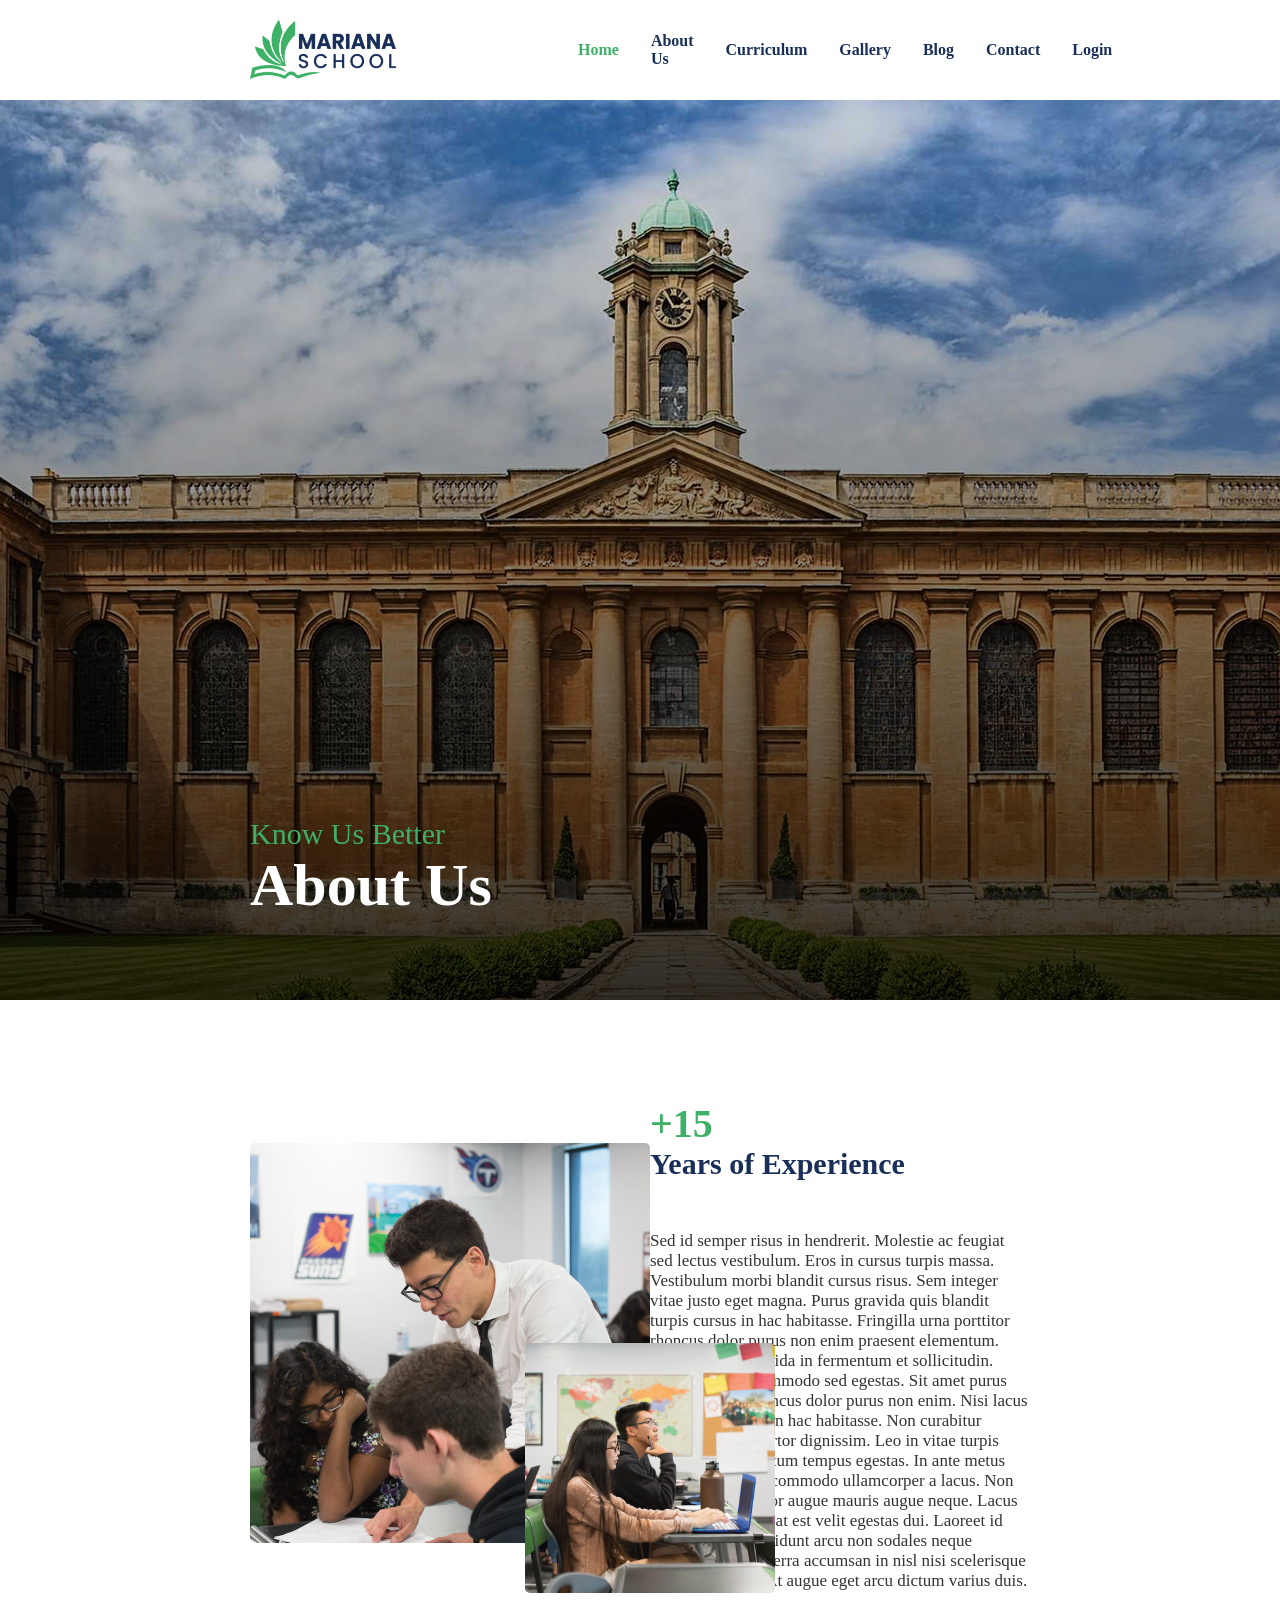
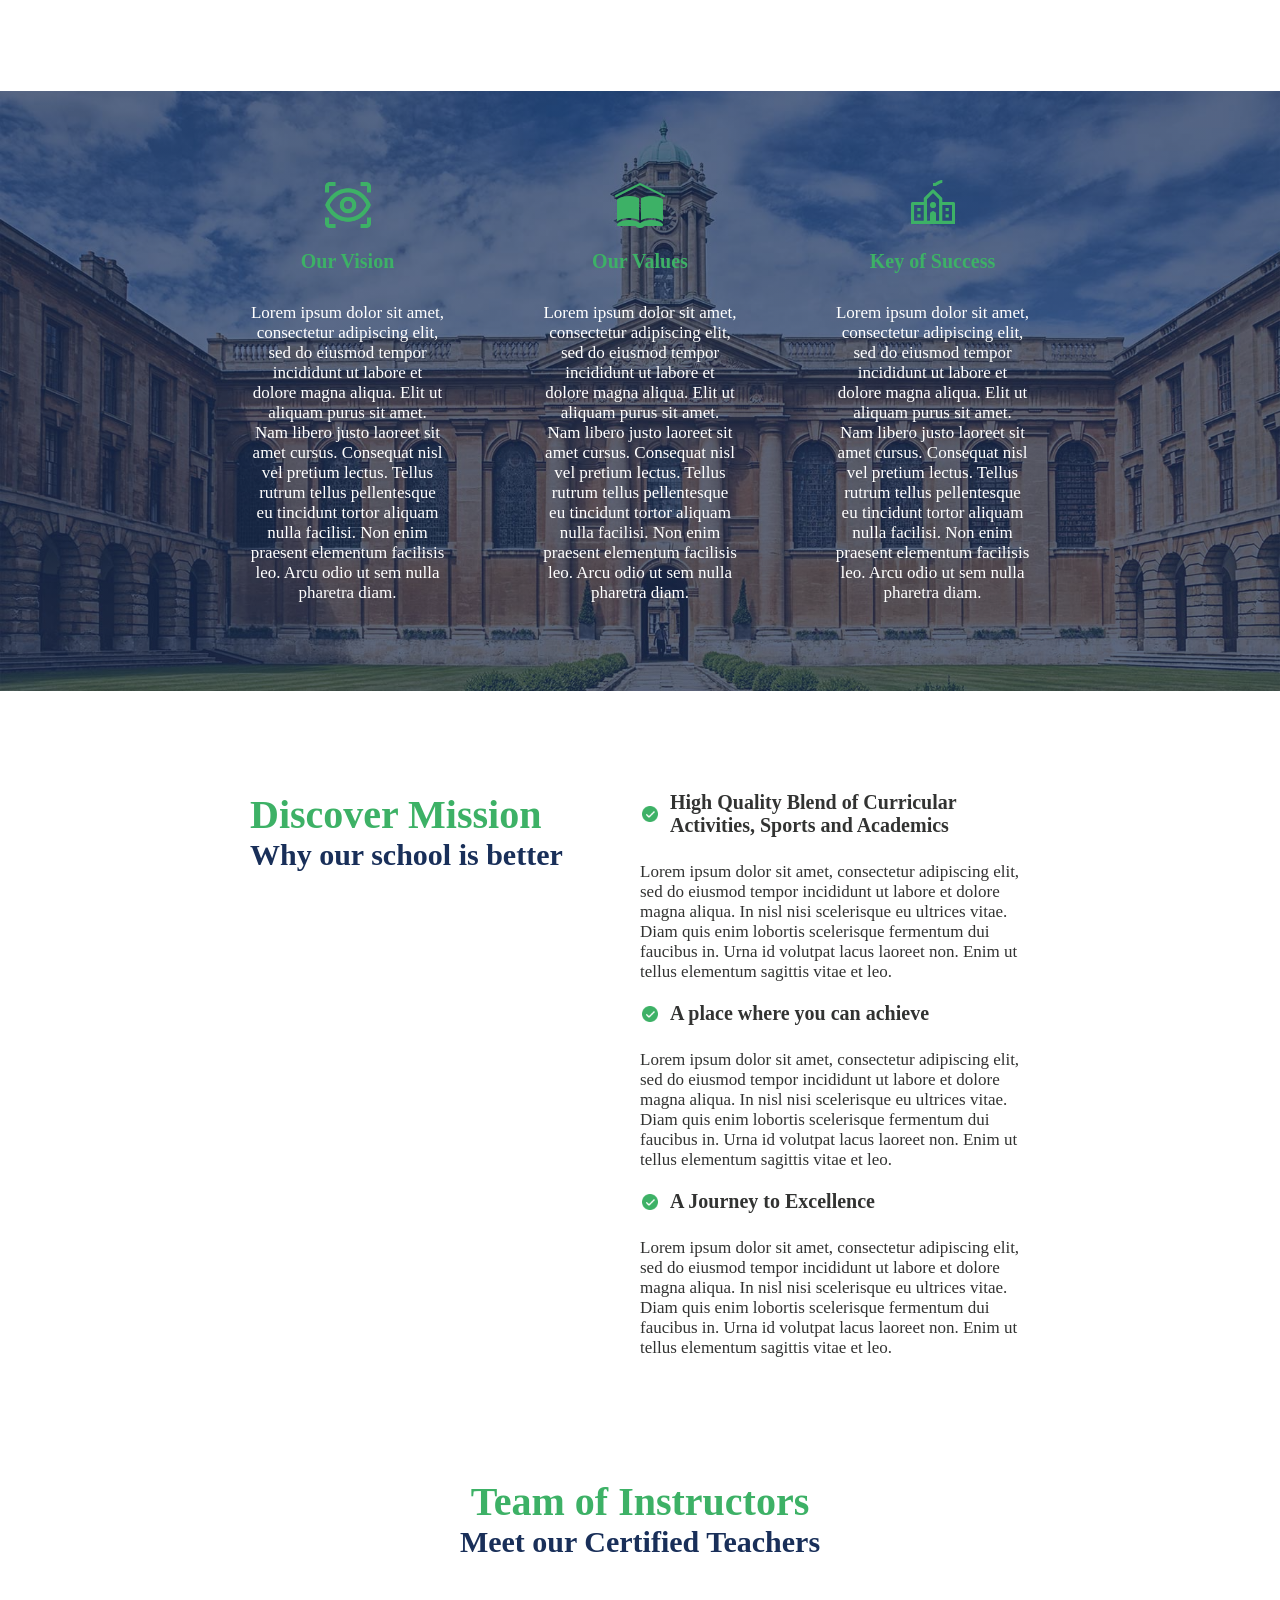
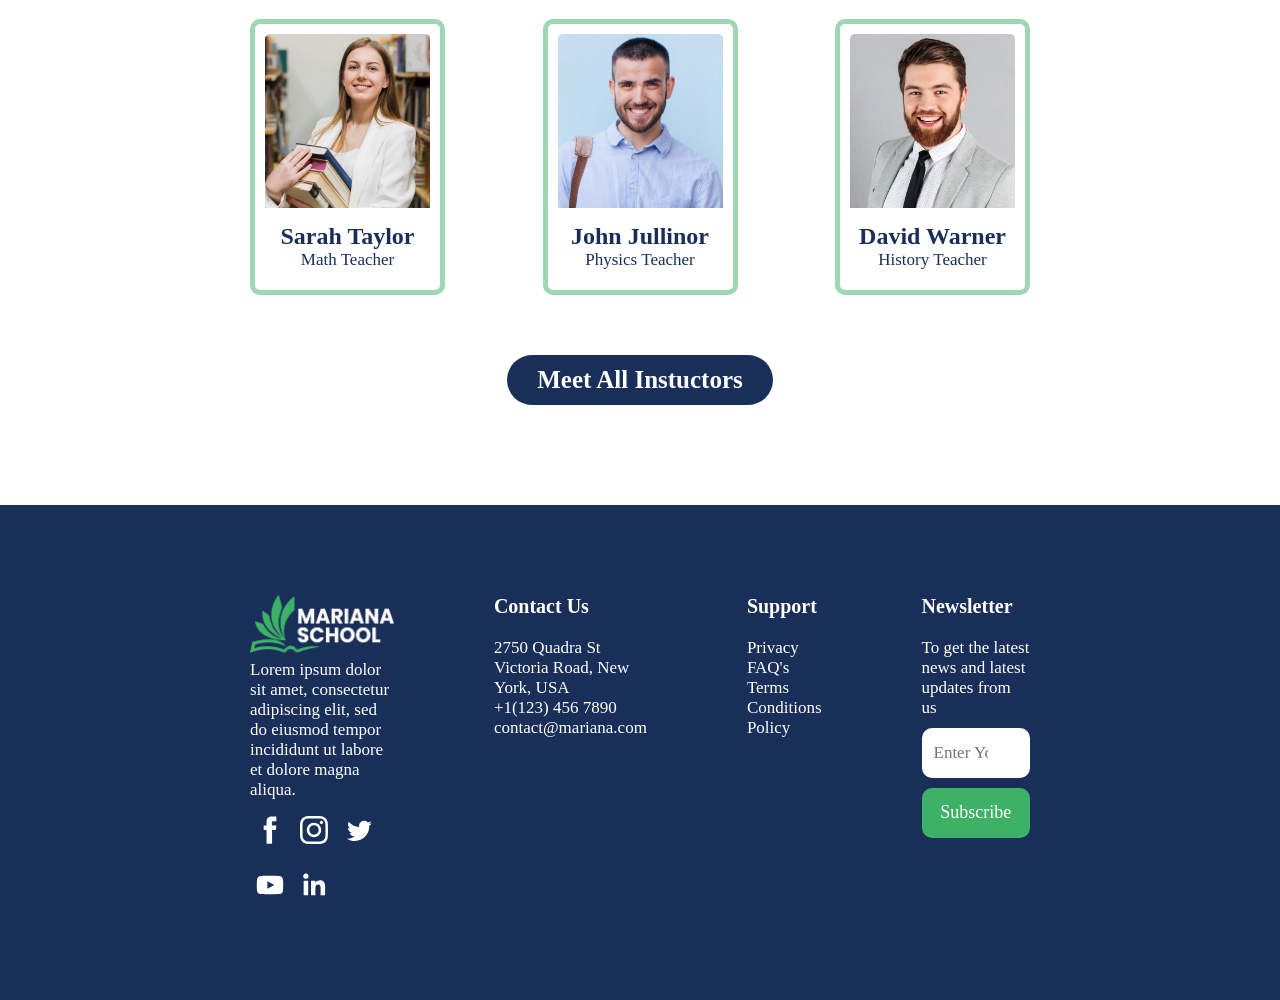
==== commit b8fe4e25: "Backend PHP" ====
--- a/Code/about.html
+++ b/Code/about.html
@@ -12,19 +12,19 @@
 
 <body>
     <!-- Nav Bar -->
-    
+
     <nav>
         <input id="nav-toggle" type="checkbox">
         <div class="logo"><img src="images/logo_navbar.png" alt="Logo">
         </div>
         <ul class="links">
-            <li><a href="index.html" style="color: #3db166;">Home</a></li>
+            <li><a href="index.php" style="color: #3db166;">Home</a></li>
             <li><a href="about.html">About Us</a></li>
             <li><a href="">Curriculum</a></li>
             <li><a href="">Gallery</a></li>
             <li><a href="">Blog</a></li>
             <li><a href="contact.html">Contact</a></li>
-            <li><a href="login.html">Login</a></li>
+            <li><a href="login.php">Login</a></li>
         </ul>
         <label for="nav-toggle" class="icon-burger">
             <div class="line"></div>
@@ -32,7 +32,7 @@
             <div class="line"></div>
         </label>
     </nav>
-    
+
     <!-- End of Nav Bar -->
     <!-- Contact Header -->
 
@@ -54,23 +54,10 @@
         <div class="experience">
             <span>+15</span>
             <h3>Years of Experience</h3>
-            <p>Sed id semper risus in hendrerit. Molestie ac feugiat sed lectus vestibulum. Eros in cursus turpis massa.
-                Vestibulum
-                morbi blandit cursus risus. Sem integer vitae justo eget magna. Purus gravida quis blandit turpis cursus
-                in hac
-                habitasse. Fringilla urna porttitor rhoncus dolor purus non enim praesent elementum. Augue neque gravida
-                in fermentum et
-                sollicitudin. Diam volutpat commodo sed egestas. Sit amet purus gravida quis. Rhoncus dolor purus non
-                enim. Nisi lacus
-                sed viverra tellus in hac habitasse. Non curabitur gravida arcu ac tortor dignissim. Leo in vitae turpis
-                massa sed
-                elementum tempus egestas. In ante metus dictum at tempor commodo ullamcorper a lacus. Non tellus orci ac
-                auctor augue
-                mauris augue neque. Lacus vel facilisis volutpat est velit egestas dui. Laoreet id donec ultrices
-                tincidunt arcu non
-                sodales neque sodales. Purus viverra accumsan in nisl nisi scelerisque eu ultrices vitae. At augue eget
-                arcu dictum
-                varius duis.</p>
+            <p>Sed id semper risus in hendrerit. Molestie ac feugiat sed lectus vestibulum. Eros in cursus turpis massa. Vestibulum morbi blandit cursus risus. Sem integer vitae justo eget magna. Purus gravida quis blandit turpis cursus in hac habitasse.
+                Fringilla urna porttitor rhoncus dolor purus non enim praesent elementum. Augue neque gravida in fermentum et sollicitudin. Diam volutpat commodo sed egestas. Sit amet purus gravida quis. Rhoncus dolor purus non enim. Nisi lacus sed viverra
+                tellus in hac habitasse. Non curabitur gravida arcu ac tortor dignissim. Leo in vitae turpis massa sed elementum tempus egestas. In ante metus dictum at tempor commodo ullamcorper a lacus. Non tellus orci ac auctor augue mauris augue neque.
+                Lacus vel facilisis volutpat est velit egestas dui. Laoreet id donec ultrices tincidunt arcu non sodales neque sodales. Purus viverra accumsan in nisl nisi scelerisque eu ultrices vitae. At augue eget arcu dictum varius duis.</p>
         </div>
     </div>
 
@@ -79,35 +66,20 @@
             <div class="about-elem-box">
                 <img src="icons/vision-icon.png" alt="Vision icon">
                 <span>Our Vision</span>
-                <p>Lorem ipsum dolor sit amet, consectetur adipiscing elit, sed do eiusmod tempor incididunt ut labore
-                    et dolore magna
-                    aliqua. Elit ut aliquam purus sit amet. Nam libero justo laoreet sit amet cursus. Consequat nisl vel
-                    pretium lectus.
-                    Tellus rutrum tellus pellentesque eu tincidunt tortor aliquam nulla facilisi. Non enim praesent
-                    elementum facilisis leo.
-                    Arcu odio ut sem nulla pharetra diam.</p>
+                <p>Lorem ipsum dolor sit amet, consectetur adipiscing elit, sed do eiusmod tempor incididunt ut labore et dolore magna aliqua. Elit ut aliquam purus sit amet. Nam libero justo laoreet sit amet cursus. Consequat nisl vel pretium lectus. Tellus
+                    rutrum tellus pellentesque eu tincidunt tortor aliquam nulla facilisi. Non enim praesent elementum facilisis leo. Arcu odio ut sem nulla pharetra diam.</p>
             </div>
             <div class="about-elem-box">
                 <img src="icons/book-icon.png" alt="School icon">
                 <span>Our Values</span>
-                <p>Lorem ipsum dolor sit amet, consectetur adipiscing elit, sed do eiusmod tempor incididunt ut labore
-                    et dolore magna
-                    aliqua. Elit ut aliquam purus sit amet. Nam libero justo laoreet sit amet cursus. Consequat nisl vel
-                    pretium lectus.
-                    Tellus rutrum tellus pellentesque eu tincidunt tortor aliquam nulla facilisi. Non enim praesent
-                    elementum facilisis leo.
-                    Arcu odio ut sem nulla pharetra diam.</p>
+                <p>Lorem ipsum dolor sit amet, consectetur adipiscing elit, sed do eiusmod tempor incididunt ut labore et dolore magna aliqua. Elit ut aliquam purus sit amet. Nam libero justo laoreet sit amet cursus. Consequat nisl vel pretium lectus. Tellus
+                    rutrum tellus pellentesque eu tincidunt tortor aliquam nulla facilisi. Non enim praesent elementum facilisis leo. Arcu odio ut sem nulla pharetra diam.</p>
             </div>
             <div class="about-elem-box">
                 <img src="icons/school-icon.png" alt="">
                 <span>Key of Success</span>
-                <p>Lorem ipsum dolor sit amet, consectetur adipiscing elit, sed do eiusmod tempor incididunt ut labore
-                    et dolore magna
-                    aliqua. Elit ut aliquam purus sit amet. Nam libero justo laoreet sit amet cursus. Consequat nisl vel
-                    pretium lectus.
-                    Tellus rutrum tellus pellentesque eu tincidunt tortor aliquam nulla facilisi. Non enim praesent
-                    elementum facilisis leo.
-                    Arcu odio ut sem nulla pharetra diam.</p>
+                <p>Lorem ipsum dolor sit amet, consectetur adipiscing elit, sed do eiusmod tempor incididunt ut labore et dolore magna aliqua. Elit ut aliquam purus sit amet. Nam libero justo laoreet sit amet cursus. Consequat nisl vel pretium lectus. Tellus
+                    rutrum tellus pellentesque eu tincidunt tortor aliquam nulla facilisi. Non enim praesent elementum facilisis leo. Arcu odio ut sem nulla pharetra diam.</p>
             </div>
         </div>
     </div>
@@ -121,30 +93,17 @@
             <div class="miss-row">
                 <span><img src="icons/save-popup.png" alt="Checkmark icon">High Quality Blend of Curricular Activities,
                     Sports and Academics</span>
-                <p>Lorem ipsum dolor sit amet, consectetur adipiscing elit, sed do eiusmod tempor incididunt ut labore
-                    et dolore magna
-                    aliqua. In nisl nisi scelerisque eu ultrices vitae. Diam quis enim lobortis scelerisque fermentum
-                    dui faucibus in. Urna
+                <p>Lorem ipsum dolor sit amet, consectetur adipiscing elit, sed do eiusmod tempor incididunt ut labore et dolore magna aliqua. In nisl nisi scelerisque eu ultrices vitae. Diam quis enim lobortis scelerisque fermentum dui faucibus in. Urna
                     id volutpat lacus laoreet non. Enim ut tellus elementum sagittis vitae et leo.</p>
             </div>
             <div class="miss-row">
                 <span><img src="icons/save-popup.png" alt="Checkmark icon">A place where you can achieve</span>
-                <p>Lorem ipsum dolor sit amet, consectetur adipiscing elit, sed do eiusmod tempor incididunt ut labore
-                    et dolore
-                    magna
-                    aliqua. In nisl nisi scelerisque eu ultrices vitae. Diam quis enim lobortis scelerisque fermentum
-                    dui faucibus
-                    in. Urna
+                <p>Lorem ipsum dolor sit amet, consectetur adipiscing elit, sed do eiusmod tempor incididunt ut labore et dolore magna aliqua. In nisl nisi scelerisque eu ultrices vitae. Diam quis enim lobortis scelerisque fermentum dui faucibus in. Urna
                     id volutpat lacus laoreet non. Enim ut tellus elementum sagittis vitae et leo.</p>
             </div>
             <div class="miss-row">
                 <span><img src="icons/save-popup.png" alt="Checkmark icon">A Journey to Excellence</span>
-                <p>Lorem ipsum dolor sit amet, consectetur adipiscing elit, sed do eiusmod tempor incididunt ut labore
-                    et dolore
-                    magna
-                    aliqua. In nisl nisi scelerisque eu ultrices vitae. Diam quis enim lobortis scelerisque fermentum
-                    dui faucibus
-                    in. Urna
+                <p>Lorem ipsum dolor sit amet, consectetur adipiscing elit, sed do eiusmod tempor incididunt ut labore et dolore magna aliqua. In nisl nisi scelerisque eu ultrices vitae. Diam quis enim lobortis scelerisque fermentum dui faucibus in. Urna
                     id volutpat lacus laoreet non. Enim ut tellus elementum sagittis vitae et leo.</p>
             </div>
         </div>
@@ -182,9 +141,8 @@
     <footer>
         <div class="col1">
             <img src="images/logo_footer.png" alt="Mariana School Logo">
-            <p>Lorem ipsum dolor sit amet, consectetur adipiscing elit, sed do eiusmod tempor incididunt ut labore
-                et dolore magna
-                aliqua.</p>
+            <p>Lorem ipsum dolor sit amet, consectetur adipiscing elit, sed do eiusmod tempor incididunt ut labore et dolore magna aliqua.
+            </p>
             <span class="icon-span">
                 <svg class="facebook" viewBox="0 0 512 512">
                     <path class="icon"
--- a/Code/styles.css
+++ b/Code/styles.css
@@ -210,7 +210,7 @@
   border-radius: 10px;
   outline: none;
   height: 50px;
-  padding: 10px;
+  padding: 10px 40px 10px 10px;
   -webkit-transition: 0.3s ease-in-out;
   transition: 0.3s ease-in-out;
   margin: 10px 0;
@@ -1149,46 +1149,55 @@
           justify-content: center;
 }
 
-.contact-form form input {
+.contact-form form .input-row {
+  display: -webkit-box;
+  display: -ms-flexbox;
+  display: flex;
+  -webkit-box-pack: center;
+      -ms-flex-pack: center;
+          justify-content: center;
+}
+
+.contact-form form .input-row input {
   width: 100%;
   border: 2px solid #fff;
   border-radius: 10px;
   outline: none;
   height: 50px;
-  padding: 10px;
+  padding: 10px 40px 10px 10px;
   -webkit-transition: 0.3s ease-in-out;
   transition: 0.3s ease-in-out;
   width: 350px;
   margin: 25px 50px;
 }
 
-.contact-form form input:focus::-webkit-input-placeholder {
+.contact-form form .input-row input:focus::-webkit-input-placeholder {
   color: transparent;
 }
 
-.contact-form form input:focus:-ms-input-placeholder {
+.contact-form form .input-row input:focus:-ms-input-placeholder {
   color: transparent;
 }
 
-.contact-form form input:focus::-ms-input-placeholder {
+.contact-form form .input-row input:focus::-ms-input-placeholder {
   color: transparent;
 }
 
-.contact-form form input:focus::placeholder {
+.contact-form form .input-row input:focus::placeholder {
   color: transparent;
 }
 
-.contact-form form input:focus {
+.contact-form form .input-row input:focus {
   border: 2px solid #3db166;
 }
 
-.contact-form form textarea {
+.contact-form form .input-row textarea {
   width: 100%;
   border: 2px solid #fff;
   border-radius: 10px;
   outline: none;
   height: 50px;
-  padding: 10px;
+  padding: 10px 40px 10px 10px;
   -webkit-transition: 0.3s ease-in-out;
   transition: 0.3s ease-in-out;
   width: 800px;
@@ -1197,24 +1206,38 @@
   resize: none;
 }
 
-.contact-form form textarea:focus::-webkit-input-placeholder {
+.contact-form form .input-row textarea:focus::-webkit-input-placeholder {
   color: transparent;
 }
 
-.contact-form form textarea:focus:-ms-input-placeholder {
+.contact-form form .input-row textarea:focus:-ms-input-placeholder {
   color: transparent;
 }
 
-.contact-form form textarea:focus::-ms-input-placeholder {
+.contact-form form .input-row textarea:focus::-ms-input-placeholder {
   color: transparent;
 }
 
-.contact-form form textarea:focus::placeholder {
+.contact-form form .input-row textarea:focus::placeholder {
   color: transparent;
 }
 
-.contact-form form textarea:focus {
+.contact-form form .input-row textarea:focus {
   border: 2px solid #3db166;
+}
+
+.contact-form form .input-row img {
+  position: absolute;
+  height: 25px;
+  -webkit-transform: translate(145px, 38px);
+          transform: translate(145px, 38px);
+  display: none;
+}
+
+.contact-form form .input-row #msg-invalid,
+.contact-form form .input-row #msg-valid {
+  -webkit-transform: translate(370px, 38px);
+          transform: translate(370px, 38px);
 }
 
 .contact-form button {
@@ -1284,12 +1307,24 @@
     padding: 20px;
     margin: 25px 0 80px;
   }
-  .contact-form form input {
+  .contact-form form .input-row input {
     margin: 10px;
-  }
-  .contact-form form textarea {
+    width: 260px;
+  }
+  .contact-form form .input-row textarea {
+    width: 260px;
     height: 100px;
     margin: 10px;
+  }
+  .contact-form form .input-row img {
+    -webkit-transform: translate(105px, 18px);
+            transform: translate(105px, 18px);
+    display: none;
+  }
+  .contact-form form .input-row #msg-invalid,
+  .contact-form form .input-row #msg-valid {
+    -webkit-transform: translate(105px, 18px);
+            transform: translate(105px, 18px);
   }
   .contact-form button {
     margin: 20px;
@@ -1357,43 +1392,56 @@
   -webkit-box-direction: normal;
       -ms-flex-direction: column;
           flex-direction: column;
-  text-align: center;
   margin: 80px 100px;
 }
 
-.login-background .login-box form .input-margin {
-  height: 50px;
-}
-
-.login-background .login-box form input {
+.login-background .login-box form .input-row input {
   width: 100%;
   border: 2px solid #fff;
   border-radius: 10px;
   outline: none;
   height: 50px;
-  padding: 10px;
+  padding: 10px 40px 10px 10px;
   -webkit-transition: 0.3s ease-in-out;
   transition: 0.3s ease-in-out;
 }
 
-.login-background .login-box form input:focus::-webkit-input-placeholder {
+.login-background .login-box form .input-row input:focus::-webkit-input-placeholder {
   color: transparent;
 }
 
-.login-background .login-box form input:focus:-ms-input-placeholder {
+.login-background .login-box form .input-row input:focus:-ms-input-placeholder {
   color: transparent;
 }
 
-.login-background .login-box form input:focus::-ms-input-placeholder {
+.login-background .login-box form .input-row input:focus::-ms-input-placeholder {
   color: transparent;
 }
 
-.login-background .login-box form input:focus::placeholder {
+.login-background .login-box form .input-row input:focus::placeholder {
   color: transparent;
 }
 
-.login-background .login-box form input:focus {
+.login-background .login-box form .input-row input:focus {
   border: 2px solid #3db166;
+}
+
+.login-background .login-box form .input-row img {
+  position: absolute;
+  height: 25px;
+  -webkit-transform: translate(335px, -38px);
+          transform: translate(335px, -38px);
+  display: none;
+}
+
+.login-background .login-box form .input-row small {
+  padding-left: 10px;
+  color: #cf2716;
+  display: none;
+}
+
+.login-background .login-box form .input-margin {
+  height: 30px;
 }
 
 .login-background .login-box form button {
@@ -1429,6 +1477,13 @@
   .login-box form {
     margin: 150px 50px 0 !important;
   }
+  .login-box form img {
+    -webkit-transform: translate(240px, -32px) !important;
+            transform: translate(240px, -32px) !important;
+  }
+  .login-box form small {
+    font-size: 15px;
+  }
 }
 
 /********** End of Login Page Responsive **********/
@@ -1458,7 +1513,7 @@
 .stud-background {
   background-color: #192f59;
   position: relative;
-  height: 100vh;
+  height: auto;
   width: 100%;
   display: -webkit-box;
   display: -ms-flexbox;
@@ -1473,6 +1528,7 @@
 
 .stud-background .std-profile {
   width: 45%;
+  margin: 150px 0;
 }
 
 .stud-background .std-profile .stud-rows {
@@ -1565,7 +1621,7 @@
 .admin-background {
   background-color: #192f59;
   position: relative;
-  height: 100vh;
+  height: auto;
   width: 100%;
   display: -webkit-box;
   display: -ms-flexbox;
@@ -1577,7 +1633,7 @@
 
 .admin-background .admin-profile {
   width: 80%;
-  margin-top: 120px;
+  margin: 150px 0;
 }
 
 .admin-background .admin-profile .admin-bar {
@@ -1666,7 +1722,7 @@
             flex-direction: column;
   }
   .admin-profile .admin-bar p {
-    font-size: 20px !important;
+    font-size: 25px !important;
     margin-bottom: 10px !important;
   }
   .admin-profile table {
@@ -1844,7 +1900,7 @@
   border-radius: 10px;
   outline: none;
   height: 50px;
-  padding: 10px;
+  padding: 10px 40px 10px 10px;
   -webkit-transition: 0.3s ease-in-out;
   transition: 0.3s ease-in-out;
   width: 350px;
@@ -1885,6 +1941,14 @@
 
 .create-edit-popup form .input-row select:focus {
   border: 2px solid #3db166;
+}
+
+.create-edit-popup form .input-row img {
+  position: absolute;
+  height: 25px;
+  -webkit-transform: translate(150px, 38px);
+          transform: translate(150px, 38px);
+  display: none;
 }
 
 .create-edit-popup button {
@@ -1969,6 +2033,12 @@
     width: 100% !important;
     margin: 5px 10px !important;
   }
+  .create-edit-popup .input-row img {
+    height: 25px !important;
+    -webkit-transform: translate(105px, 13px) !important;
+            transform: translate(105px, 13px) !important;
+    display: none;
+  }
   .create-edit-popup button {
     -ms-flex-item-align: center;
         -ms-grid-row-align: center;
@@ -2020,11 +2090,12 @@
   -ms-flex-item-align: start;
       align-self: flex-start;
   text-align: end;
+  margin: 0 20px 10px 0;
 }
 
 .logout a {
   color: #fff;
-  font-size: 30px;
+  font-size: 25px;
   font-weight: bold;
 }
 
@@ -2040,6 +2111,9 @@
     font-size: 16px;
   }
   /********** Profile Logout Styling Styling **********/
+  .logout {
+    margin: 0 10px 8px 0 !important;
+  }
   .logout a {
     font-size: 20px !important;
   }
